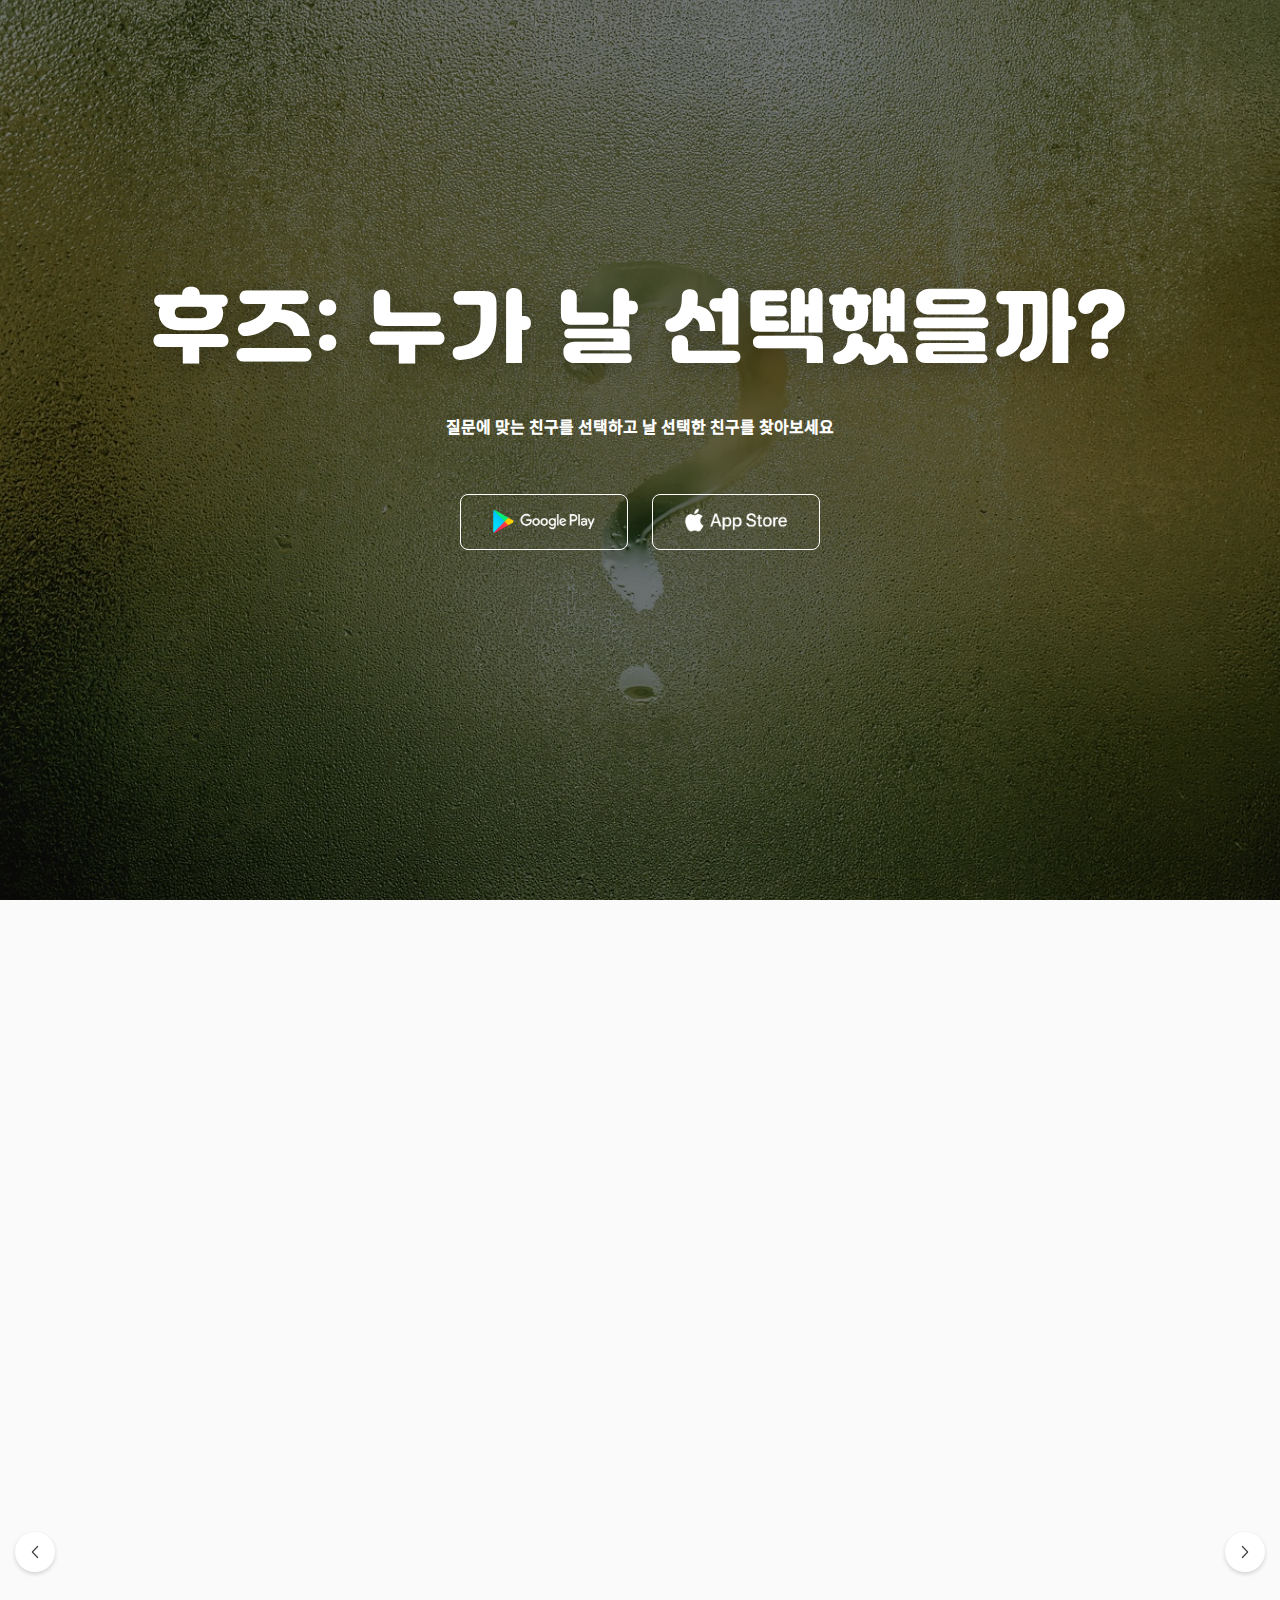
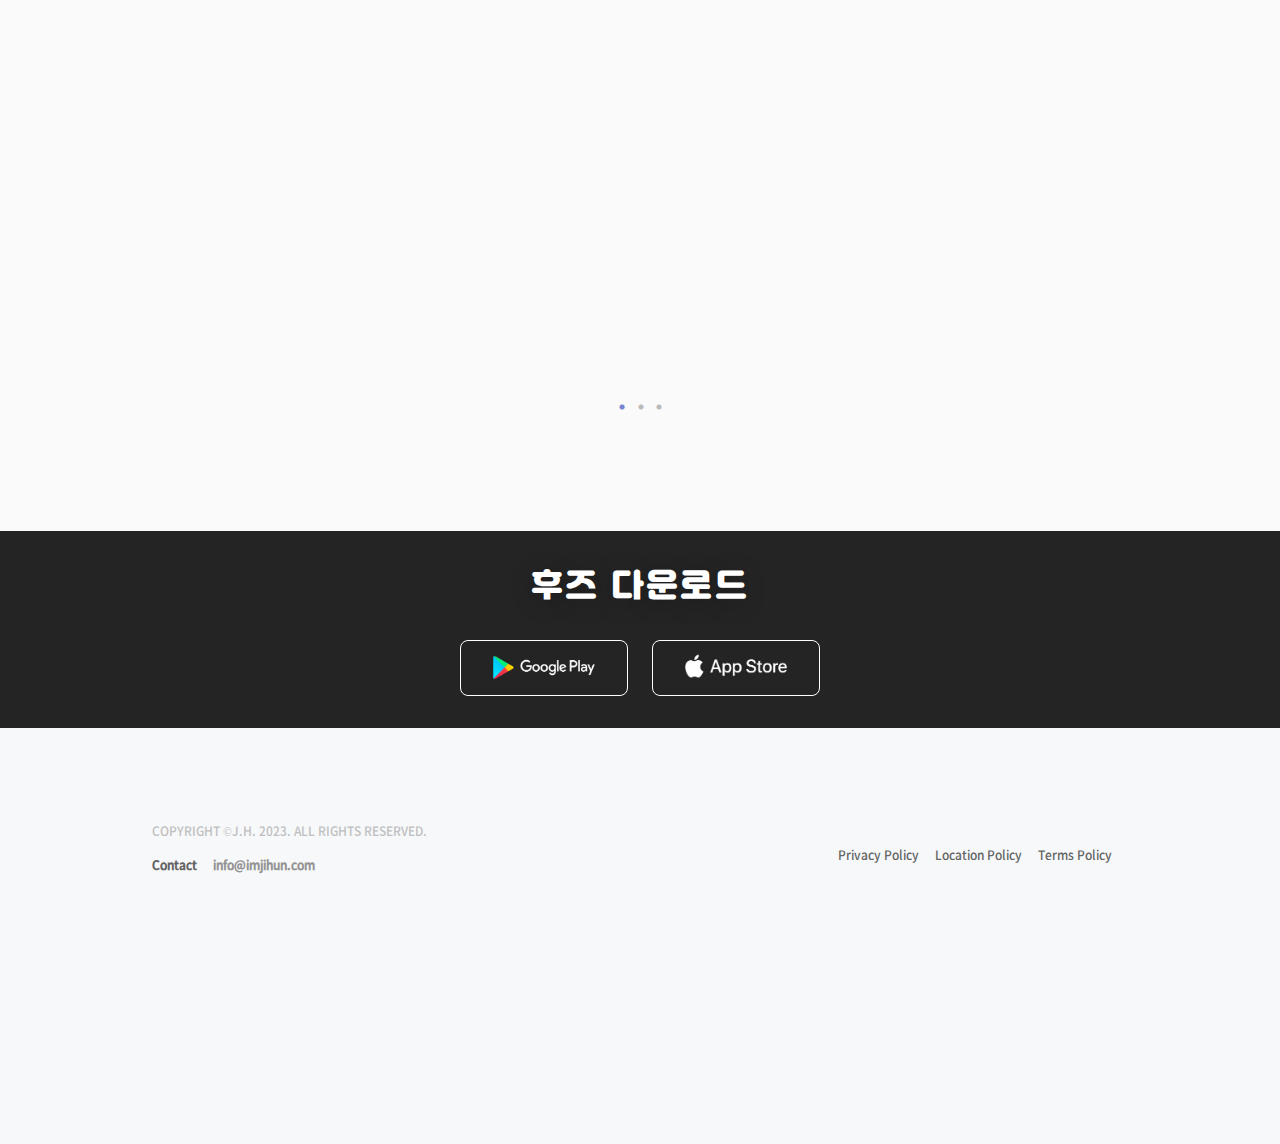
==== index.html @ 3ed39c40 "Feat: 위치정보 이용약관, 서비스 이용약관 추가" ====
<!DOCTYPE html><html lang="ko"><head><meta charSet="utf-8"/><meta name="viewport" content="width=device-width"/><title>후즈: 누가 날 선택했을까?</title><meta name="description" content="질문에 맞는 친구를 선택하고 날 선택한 친구를 찾아보세요"/><meta property="og:title" content="후즈: 누가 날 선택했을까?"/><meta name="twitter:title" content="후즈: 누가 날 선택했을까?"/><meta property="og:url" content="https://whoz.imjihun.com"/><meta name="twitter:domain" content="https://whoz.imjihun.com"/><meta property="og:description" content="질문에 맞는 친구를 선택하고 날 선택한 친구를 찾아보세요"/><meta property="og:site_name" content="후즈: 누가 날 선택했을까?"/><meta property="og:image" content="https://whoz.imjihun.com/images/app_icon.png"/><meta name="twitter:card" content="summary"/><meta name="twitter:description" content="질문에 맞는 친구를 선택하고 날 선택한 친구를 찾아보세요"/><meta name="twitter:image" content="https://whoz.imjihun.com/images/app_icon.png"/><meta name="next-head-count" content="14"/><script src="https://developers.kakao.com/sdk/js/kakao.js"></script><meta charSet="utf-8"/><meta http-equiv="content-language" content="ko"/><meta http-equiv="X-UA-Compatible" content="IE=Edge"/><meta name="viewport" content="initial-scale=1.0,user-scalable=no,maximum-scale=1,minimum-scale=1,width=device-width"/><meta name="author" content="후즈: 누가 날 선택했을까?"/><meta name="keywords" content="photo,camera,time,diet,calendar,health,timestamp,exercise,reading,study,habit,moment,routine"/><link rel="canonical" href="https://whoz.imjihun.com"/><meta name="robots" content="index,follow"/><meta property="og:type" content="website"/><link rel="apple-touch-icon" sizes="57x57" href="/favicons/apple-icon-57x57.png"/><link rel="apple-touch-icon" sizes="60x60" href="/favicons/apple-icon-60x60.png"/><link rel="apple-touch-icon" sizes="72x72" href="/favicons/apple-icon-72x72.png"/><link rel="apple-touch-icon" sizes="76x76" href="/favicons/apple-icon-76x76.png"/><link rel="apple-touch-icon" sizes="114x114" href="/favicons/apple-icon-114x114.png"/><link rel="apple-touch-icon" sizes="120x120" href="/favicons/apple-icon-120x120.png"/><link rel="apple-touch-icon" sizes="144x144" href="/favicons/apple-icon-144x144.png"/><link rel="apple-touch-icon" sizes="152x152" href="/favicons/apple-icon-152x152.png"/><link rel="apple-touch-icon" sizes="180x180" href="/favicons/apple-icon-180x180.png"/><link rel="icon" type="image/png" sizes="192x192" href="/favicons/android-icon-192x192.png"/><link rel="icon" type="image/png" sizes="32x32" href="/favicons/favicon-32x32.png"/><link rel="icon" type="image/png" sizes="96x96" href="/favicons/favicon-96x96.png"/><link rel="icon" type="image/png" sizes="16x16" href="/favicons/favicon-16x16.png"/><link rel="manifest" href="/favicons/manifest.json"/><meta name="msapplication-TileColor" content="#ffffff"/><meta name="msapplication-TileImage" content="/favicons/ms-icon-144x144.png"/><meta name="theme-color" content="#ffffff"/><link rel="preload" href="/fonts/JalnanOTF/JalnanOTF.otf" as="font" crossorigin=""/><link rel="preload" href="/fonts/YangjinTTF/YANGJIN.ttf" as="font" crossorigin="" type="font/ttf"/><link rel="preload" href="/fonts/AppleSDGothicNeoTTF/AppleSDGothicNeoB.ttf" as="font" crossorigin="" type="font/ttf"/><link rel="preload" href="/fonts/AppleSDGothicNeoTTF/AppleSDGothicNeoM.ttf" as="font" crossorigin="" type="font/ttf"/><link rel="preload" href="/fonts/BMDOHYEON/BMDOHYEON.otf" as="font" crossorigin="" type="font/otf"/><script type="text/javascript">
              function share(_url,_title) {
                var url = encodeURI(encodeURIComponent(_url));
                var title = encodeURI(_title);
                var shareURL = "https://share.naver.com/web/shareView.nhn?url=" + url + "&title=" + title;

                window.open( shareURL, 'share', 'width=500, height=500' );
              }
              </script><link rel="preload" href="/_next/static/css/cbc7b43e449d6638.css" as="style"/><link rel="stylesheet" href="/_next/static/css/cbc7b43e449d6638.css" data-n-g=""/><noscript data-n-css=""></noscript><script defer="" nomodule="" src="/_next/static/chunks/polyfills-c67a75d1b6f99dc8.js"></script><script src="/_next/static/chunks/webpack-14e5e84c501b6a73.js" defer=""></script><script src="/_next/static/chunks/framework-554a93b8bbd38947.js" defer=""></script><script src="/_next/static/chunks/main-c38553bc520b8b4c.js" defer=""></script><script src="/_next/static/chunks/pages/_app-f85a72d732aaecc2.js" defer=""></script><script src="/_next/static/chunks/75fc9c18-e61c2e0d9c9a0957.js" defer=""></script><script src="/_next/static/chunks/247-2eedcd8b5e4a6072.js" defer=""></script><script src="/_next/static/chunks/419-8410a402178f8cc6.js" defer=""></script><script src="/_next/static/chunks/665-02b15dc3638cb32a.js" defer=""></script><script src="/_next/static/chunks/pages/index-dc99f09aff935a0c.js" defer=""></script><script src="/_next/static/qobz0692M49YrULmF2RuR/_buildManifest.js" defer=""></script><script src="/_next/static/qobz0692M49YrULmF2RuR/_ssgManifest.js" defer=""></script><style data-styled="auykI bQJyhS esYOjq fGohPw ikliXg hOwSAH eQWcUu hdkiPr jnSokK fLVWwS bNCCPn bnYuZu fcmgpu cYANQp iHEfae egLuJP bOUBet jJmzEo eDnSnc loeRmw hBaPMt dfwmsN ffccbz hBEXjr duxFoB kjfUYL goJOqQ eyXXOG dbPOcA iUGnts hxrvqY gldACB fbKQlG Ivmda eWqLfj ISdse bBdgUZ iYhhcL" data-styled-version="4.4.1">
/* sc-component-id: sc-global-1839479796 */
@font-face{font-family:Raleway-Black;src:url('/fonts/Raleway/Raleway-Black.ttf') format('truetype');font-display:swap;} @font-face{font-family:Raleway-Bold;font-weight:200;src:url('/fonts/Raleway/Raleway-Bold.ttf') format('truetype');font-display:swap;} @font-face{font-family:Raleway-ExtraBold;src:url('/fonts/Raleway/Raleway-ExtraBold.ttf') format('truetype');font-display:swap;} @font-face{font-family:Raleway-ExtraLight;src:url('/fonts/Raleway/Raleway-ExtraLight.ttf') format('truetype');font-display:swap;} @font-face{font-family:Raleway-Light;src:url('/fonts/Raleway/Raleway-Light.ttf') format('truetype');font-display:swap;} @font-face{font-family:Raleway-Medium;src:url('/fonts/Raleway/Raleway-Medium.ttf') format('truetype');font-display:swap;} @font-face{font-family:Raleway-Regular;src:url('/fonts/Raleway/Raleway-Regular.ttf') format('truetype');font-display:swap;} @font-face{font-family:Raleway-SemiBold;src:url('/fonts/Raleway/Raleway-SemiBold.ttf') format('truetype');font-display:swap;} @font-face{font-family:Raleway-Thin;src:url('/fonts/Raleway/Raleway-Thin.ttf') format('truetype');font-display:swap;} @font-face{font-family:BMHANNA11yrsoldOTF;src:url('/fonts/BMHANNA11yrsoldOTF/BMHANNA_11yrs_otf.otf')format('opentype');font-display:swap;} @font-face{font-family:NotoSansCJKkr-Black;src:url('/fonts/NotoSansCJKkr/NotoSansCJKkr-Black.otf') format('opentype');font-display:swap;} @font-face{font-family:NotoSansCJKkr-Bold;src:url('/fonts/NotoSansCJKkr/NotoSansCJKkr-Bold.otf') format('opentype');font-display:swap;} @font-face{font-family:NotoSansCJKkr-DemiLight;src:url('/fonts/NotoSansCJKkr/NotoSansCJKkr-DemiLight.otf') font-display:swap;format('opentype');} @font-face{font-family:NotoSansCJKkr-Light;src:url('/fonts/NotoSansCJKkr/NotoSansCJKkr-Light.otf') format('opentype');font-display:swap;} @font-face{font-family:NotoSansCJKkr-Medium;src:url('/fonts/NotoSansCJKkr/NotoSansCJKkr-Medium.otf') format('opentype');font-display:swap;} @font-face{font-family:NotoSansCJKkr-Regular;src:url('/fonts/NotoSansCJKkr/NotoSansCJKkr-Regular.otf') format('opentype');font-display:swap;} @font-face{font-family:NotoSansCJKkr-Thin;src:url('/fonts/NotoSansCJKkr/NotoSansCJKkr-Thin.otf') format('opentype');font-display:swap;} @font-face{font-family:NotoSansMonoCJKkr-Bold;src:url('/fonts/NotoSansCJKkr/NotoSansMonoCJKkr-Bold.otf') format('opentype');font-display:swap;} @font-face{font-family:NotoSansMonoCJKkr-Regular;src:url('/fonts/NotoSansCJKkr/NotoSansMonoCJKkr-Regular.otf') format('opentype');font-display:swap;} @font-face{font-family:JalnanOTF;src:url('/fonts/JalnanOTF/JalnanOTF.otf') format('opentype');font-display:swap;} @font-face{font-family:YANGJIN;src:url('/fonts/YangjinTTF/YANGJIN.ttf') format('truetype');font-display:swap;} @font-face{font-family:AppleSDGothicNeo;font-weight:bold;src:url('/fonts/AppleSDGothicNeoTTF/AppleSDGothicNeoB.ttf') format('truetype');font-display:swap;} @font-face{font-family:AppleSDGothicNeo;font-weight:500;src:url('/fonts/AppleSDGothicNeoTTF/AppleSDGothicNeoM.ttf') format('truetype');font-display:swap;} @font-face{font-family:BMDOHYEON;src:url('/fonts/BMDOHYEON/BMDOHYEON.otf') format('opentype');font-display:swap;} body{margin:0;}
/* sc-component-id: Logo__LogoImage-sc-10mprqr-0 */
.fGohPw{width:36px;height:36px;display:block;margin:auto;}
/* sc-component-id: Logo__LogoName-sc-10mprqr-1 */
.ikliXg{display:-webkit-box;display:-webkit-flex;display:-ms-flexbox;display:flex;-webkit-align-items:center;-webkit-box-align:center;-ms-flex-align:center;align-items:center;-webkit-box-pack:center;-webkit-justify-content:center;-ms-flex-pack:center;justify-content:center;}
/* sc-component-id: Logo__LogoTitle-sc-10mprqr-2 */
.hOwSAH{font-family:Raleway-ExtraBold;font-size:22px;margin-left:10px;}
/* sc-component-id: Logo__LogoSubTitle-sc-10mprqr-3 */
.eQWcUu{font-size:15px;margin-left:10px;color:#717274;}
/* sc-component-id: Logo__HeaderLogo-sc-10mprqr-5 */
.esYOjq{display:-webkit-box;display:-webkit-flex;display:-ms-flexbox;display:flex;-webkit-box-pack:start;-webkit-justify-content:flex-start;-ms-flex-pack:start;justify-content:flex-start;color:#242424;cursor:pointer;}
/* sc-component-id: Header__HeaderContainer-sc-1qurmiv-0 */
.auykI{display:-webkit-box;display:-webkit-flex;display:-ms-flexbox;display:flex;position:fixed;top:0;z-index:9999;background:white;width:100%;font-family:NotoSansCJKkr-Bold;-webkit-align-items:center;-webkit-box-align:center;-ms-flex-align:center;align-items:center;-webkit-box-pack:center;-webkit-justify-content:center;-ms-flex-pack:center;justify-content:center;height:64px;box-shadow:rgba(0,0,0,0.043) 0px 3px 8px 0px;} @media only screen and (min-width:481px) and (max-width:960px){.auykI{height:64px;}} @media only screen and (min-width:961px){.auykI{height:64px;}}
/* sc-component-id: Header__View-sc-1qurmiv-1 */
.bQJyhS{display:-webkit-box;display:-webkit-flex;display:-ms-flexbox;display:flex;max-width:1024px;box-sizing:border-box;padding:0 24px;height:100%;width:100%;-webkit-align-items:center;-webkit-box-align:center;-ms-flex-align:center;align-items:center;-webkit-box-pack:justify;-webkit-justify-content:space-between;-ms-flex-pack:justify;justify-content:space-between;}
/* sc-component-id: Flex-sc-1kaguww-0 */
.Ivmda{display:-webkit-box;display:-webkit-flex;display:-ms-flexbox;display:flex;-webkit-flex-direction:row;-ms-flex-direction:row;flex-direction:row;}
/* sc-component-id: Footer__FooterArea-sc-u68pnv-0 */
.dbPOcA{background-color:#f7f8fa;width:100%;display:-webkit-box;display:-webkit-flex;display:-ms-flexbox;display:flex;-webkit-box-pack:center;-webkit-justify-content:center;-ms-flex-pack:center;justify-content:center;font-family:NotoSansCJKkr-Medium;}
/* sc-component-id: Footer__Container-sc-u68pnv-1 */
.iUGnts{max-width:1024px;width:100%;padding:24px;box-sizing:border-box;height:auto;display:-webkit-box;display:-webkit-flex;display:-ms-flexbox;display:flex;-webkit-flex-direction:column;-ms-flex-direction:column;flex-direction:column;font-size:12px;color:#646464;padding-bottom:240px;} @media only screen and (max-width:961px){.iUGnts{height:auto;}}
/* sc-component-id: Footer__View-sc-u68pnv-2 */
@media only screen and (min-width:961px){.hxrvqY{-webkit-flex:1;-ms-flex:1;flex:1;display:-webkit-box;display:-webkit-flex;display:-ms-flexbox;display:flex;}}
/* sc-component-id: Footer__EtcBox-sc-u68pnv-3 */
.bBdgUZ{-webkit-flex:1;-ms-flex:1;flex:1;display:-webkit-box;display:-webkit-flex;display:-ms-flexbox;display:flex;-webkit-flex-direction:column;-ms-flex-direction:column;flex-direction:column;-webkit-align-items:flex-end;-webkit-box-align:flex-end;-ms-flex-align:flex-end;align-items:flex-end;-webkit-box-pack:end;-webkit-justify-content:flex-end;-ms-flex-pack:end;justify-content:flex-end;} @media only screen and (max-width:961px){.bBdgUZ{-webkit-align-items:flex-start;-webkit-box-align:flex-start;-ms-flex-align:flex-start;align-items:flex-start;-webkit-box-pack:start;-webkit-justify-content:flex-start;-ms-flex-pack:start;justify-content:flex-start;}} @media only screen and (max-width:480px){.bBdgUZ{margin-top:50px;}}
/* sc-component-id: Footer__PolicyGroup-sc-u68pnv-4 */
.iYhhcL{display:-webkit-box;display:-webkit-flex;display:-ms-flexbox;display:flex;-webkit-box-pack:end;-webkit-justify-content:flex-end;-ms-flex-pack:end;justify-content:flex-end;} .iYhhcL a{color:#646464;font-size:12px;} @media only screen and (max-width:961px){.iYhhcL{margin-top:20px;}}
/* sc-component-id: Footer__Copyright-sc-u68pnv-5 */
.fbKQlG{color:#bfbfbf;font-size:12px;margin-top:10px;} @media only screen and (min-width:961px){.fbKQlG{white-space:nowrap;}}
/* sc-component-id: Footer__InfoColumnText-sc-u68pnv-6 */
.eWqLfj{font-family:NotoSansCJKkr-Medium;font-size:12px;color:#646464;margin:0;margin-right:16px;padding:0;}
/* sc-component-id: Footer__InfoValueText-sc-u68pnv-7 */
.ISdse{font-family:NotoSansCJKkr-Medium;font-size:12px;color:#949494;margin:0;padding:0;}
/* sc-component-id: Footer__InfoBox-sc-u68pnv-8 */
.gldACB{margin-top:60px;display:-webkit-box;display:-webkit-flex;display:-ms-flexbox;display:flex;height:52px;-webkit-flex-direction:column;-ms-flex-direction:column;flex-direction:column;} @media only screen and (max-width:961px){.gldACB{margin-top:30px;height:154px;-webkit-flex-direction:column;-ms-flex-direction:column;flex-direction:column;}}
/* sc-component-id: StoreBtn__Container-sc-8w7tmu-0 */
.cYANQp{cursor:pointer;display:-webkit-box;display:-webkit-flex;display:-ms-flexbox;display:flex;-webkit-box-pack:center;-webkit-justify-content:center;-ms-flex-pack:center;justify-content:center;-webkit-align-items:center;-webkit-box-align:center;-ms-flex-align:center;align-items:center;width:168px;height:56px;box-sizing:border-box;border-radius:8px;border:solid 1px #ffffff;} @media only screen and (min-width:481px) and (max-width:960px){.cYANQp{width:168px;height:56px;}} @media only screen and (min-width:961px){.cYANQp{width:168px;height:56px;}} @media only screen and (min-width:1801px){.cYANQp{width:168px;height:56px;}}
/* sc-component-id: StoreBtn__ALink-sc-8w7tmu-1 */
.iHEfae{width:136px;height:41px;}
/* sc-component-id: StoreBtn__AppLinkImage-sc-8w7tmu-2 */
.egLuJP{width:136px;height:41px;}
/* sc-component-id: Typography__H1-sc-1bqjiqq-0 */
.eDnSnc{width:100%;text-align:center;word-break:keep-all;line-height:1.47;-webkit-letter-spacing:normal;-moz-letter-spacing:normal;-ms-letter-spacing:normal;letter-spacing:normal;margin:0;padding:0;font-family:NotoSansCJKkr-Bold;color:#242424;font-size:40px;} @media only screen and (max-width:480px){.eDnSnc{font-size:32px;}}
/* sc-component-id: Typography__H4-sc-1bqjiqq-3 */
.bnYuZu{text-align:center;margin:0;padding:0;font-family:NotoSansCJKkr-Medium;color:#ffffff;font-size:16px;} @media only screen and (max-width:480px){.bnYuZu{font-size:14px;}} @media only screen and (max-width:380px){.bnYuZu{font-size:14px;white-space:nowrap;}}
/* sc-component-id: MainLandingSection__Section-sc-1jzvwk2-0 */
.hdkiPr{display:-webkit-box;display:-webkit-flex;display:-ms-flexbox;display:flex;-webkit-flex-direction:column;-ms-flex-direction:column;flex-direction:column;-webkit-align-items:center;-webkit-box-align:center;-ms-flex-align:center;align-items:center;-webkit-box-pack:center;-webkit-justify-content:center;-ms-flex-pack:center;justify-content:center;width:100%;height:100vh;}
/* sc-component-id: MainLandingSection__SectionImg-sc-1jzvwk2-1 */
.jnSokK{display:-webkit-box;display:-webkit-flex;display:-ms-flexbox;display:flex;-webkit-flex-direction:column;-ms-flex-direction:column;flex-direction:column;-webkit-align-items:center;-webkit-box-align:center;-ms-flex-align:center;align-items:center;-webkit-box-pack:center;-webkit-justify-content:center;-ms-flex-pack:center;justify-content:center;width:100%;height:100%;background-color:#4a61c2;background-image:url(/images/main_landing.jpeg);background-size:cover;background-attachment:fixed;}
/* sc-component-id: MainLandingSection__SectionContainer-sc-1jzvwk2-2 */
.fLVWwS{position:absolute;display:-webkit-box;display:-webkit-flex;display:-ms-flexbox;display:flex;-webkit-flex-direction:column;-ms-flex-direction:column;flex-direction:column;-webkit-align-items:center;-webkit-box-align:center;-ms-flex-align:center;align-items:center;-webkit-box-pack:center;-webkit-justify-content:center;-ms-flex-pack:center;justify-content:center;width:100%;height:100vh;background:#00000077;}
/* sc-component-id: MainLandingSection__TitleText-sc-1jzvwk2-3 */
.bNCCPn{font-family:JalnanOTF;text-shadow:0 4px 24px rgba(0,0,0,0.24);font-size:80px;font-weight:normal;font-stretch:normal;font-style:normal;line-height:1.4;-webkit-letter-spacing:2.56px;-moz-letter-spacing:2.56px;-ms-letter-spacing:2.56px;letter-spacing:2.56px;text-align:center;color:#ffffff;} @media only screen and (max-width:480px){.bNCCPn{text-shadow:0 4px 24px rgba(0,0,0,0.24);font-size:40px;font-weight:normal;font-stretch:normal;font-style:normal;line-height:1.4;-webkit-letter-spacing:1.28px;-moz-letter-spacing:1.28px;-ms-letter-spacing:1.28px;letter-spacing:1.28px;text-align:center;color:#ffffff;}}
/* sc-component-id: MainLandingSection__StoreBox-sc-1jzvwk2-4 */
.fcmgpu{display:-webkit-box;display:-webkit-flex;display:-ms-flexbox;display:flex;-webkit-flex-direction:row;-ms-flex-direction:row;flex-direction:row;margin-top:56px;margin-bottom:80px;-webkit-flex-direction:row;-ms-flex-direction:row;flex-direction:row;} .fcmgpu div + div{margin-left:24px;} @media only screen and (max-width:480px){.fcmgpu{-webkit-flex-direction:column;-ms-flex-direction:column;flex-direction:column;margin-top:32px;margin-bottom:40px;}.fcmgpu div + div{margin-left:0;margin-top:16px;}}
/* sc-component-id: AppScreenshotSection2__Section-sc-rghquf-2 */
.bOUBet{display:-webkit-box;display:-webkit-flex;display:-ms-flexbox;display:flex;-webkit-flex-direction:column;-ms-flex-direction:column;flex-direction:column;width:100%;background-color:#fafafa;padding:120px 0px 145px 0px;box-sizing:border-box;}
/* sc-component-id: AppScreenshotSection2__HeaderBox-sc-rghquf-3 */
.jJmzEo{display:-webkit-box;display:-webkit-flex;display:-ms-flexbox;display:flex;-webkit-box-pack:center;-webkit-justify-content:center;-ms-flex-pack:center;justify-content:center;} @media only screen and (max-width:480px){.jJmzEo{-webkit-flex-direction:column;-ms-flex-direction:column;flex-direction:column;-webkit-align-items:center;-webkit-box-align:center;-ms-flex-align:center;align-items:center;}}
/* sc-component-id: AppScreenshotSection2__Content-sc-rghquf-4 */
.hBaPMt{width:90%;min-width:1200px;height:100%;-webkit-align-self:center;-ms-flex-item-align:center;align-self:center;} @media only screen and (max-width:480px){.hBaPMt{width:100%;min-width:0px;}}
/* sc-component-id: AppScreenshotSection2__ContentBox-sc-rghquf-5 */
.dfwmsN{display:-webkit-box;display:-webkit-flex;display:-ms-flexbox;display:flex;-webkit-flex-direction:row;-ms-flex-direction:row;flex-direction:row;width:100%;height:100%;-webkit-box-pack:center;-webkit-justify-content:center;-ms-flex-pack:center;justify-content:center;margin-top:81px;} @media only screen and (max-width:480px){.dfwmsN{margin-top:0px;-webkit-flex-direction:column;-ms-flex-direction:column;flex-direction:column;}}
/* sc-component-id: AppScreenshotSection2__MockUpBoxContainer-sc-rghquf-6 */
.ffccbz{position:relative;display:-webkit-box;display:-webkit-flex;display:-ms-flexbox;display:flex;-webkit-flex-direction:column;-ms-flex-direction:column;flex-direction:column;-webkit-align-items:center;-webkit-box-align:center;-ms-flex-align:center;align-items:center;} @media only screen and (max-width:480px){.ffccbz{margin-top:84px;right:0;}}
/* sc-component-id: AppScreenshotSection2__MockupTitle-sc-rghquf-7 */
.hBEXjr{display:-webkit-box;display:-webkit-flex;display:-ms-flexbox;display:flex;-webkit-box-pack:center;-webkit-justify-content:center;-ms-flex-pack:center;justify-content:center;-webkit-align-items:center;-webkit-box-align:center;-ms-flex-align:center;align-items:center;box-sizing:border-box;width:280px;padding:16px;border-radius:28px;background-color:#f8f8ff;font-family:NotoSansCJKkr-Bold;font-size:22px;font-stretch:normal;font-style:normal;-webkit-letter-spacing:normal;-moz-letter-spacing:normal;-ms-letter-spacing:normal;letter-spacing:normal;text-align:center;color:#4a61c2;} @media only screen and (max-width:480px){.hBEXjr{margin-bottom:0;}}
/* sc-component-id: AppScreenshotSection2__MockupImgSection-sc-rghquf-8 */
.duxFoB{width:400px;height:600px;margin-top:28px;text-align:center;} .duxFoB > img{width:100%;height:100%;object-fit:contain;} @media only screen and (max-width:480px){.duxFoB{width:100%;height:100%;}.duxFoB > img{width:75%;height:75%;object-fit:contain;}}
/* sc-component-id: AppScreenshotSection2__Strong-sc-rghquf-9 */
.loeRmw{color:#4a61c2;}
/* sc-component-id: AppDownloadSection__Section-sc-15ds0bs-0 */
.kjfUYL{display:-webkit-box;display:-webkit-flex;display:-ms-flexbox;display:flex;-webkit-flex-direction:column;-ms-flex-direction:column;flex-direction:column;width:100%;height:auto;background:#242424;padding:32px 0px 0px 0px;-webkit-align-items:center;-webkit-box-align:center;-ms-flex-align:center;align-items:center;-webkit-box-pack:center;-webkit-justify-content:center;-ms-flex-pack:center;justify-content:center;}
/* sc-component-id: AppDownloadSection__SectionContainer-sc-15ds0bs-1 */
.eyXXOG{display:-webkit-box;display:-webkit-flex;display:-ms-flexbox;display:flex;width:auto;height:auto;padding:32px;-webkit-align-items:center;-webkit-box-align:center;-ms-flex-align:center;align-items:center;-webkit-box-pack:center;-webkit-justify-content:center;-ms-flex-pack:center;justify-content:center;-webkit-flex-direction:row;-ms-flex-direction:row;flex-direction:row;} .eyXXOG div + div{margin-left:24px;} @media only screen and (max-width:480px){.eyXXOG{-webkit-flex-direction:column;-ms-flex-direction:column;flex-direction:column;margin-top:32px;margin-bottom:40px;}.eyXXOG div + div{margin-left:0;margin-top:16px;}}
/* sc-component-id: AppDownloadSection__TitleText-sc-15ds0bs-2 */
.goJOqQ{font-family:JalnanOTF;text-shadow:0 4px 24px rgba(0,0,0,0.24);font-weight:normal;font-stretch:normal;font-style:normal;line-height:1.4;-webkit-letter-spacing:2.56px;-moz-letter-spacing:2.56px;-ms-letter-spacing:2.56px;letter-spacing:2.56px;text-align:center;color:#ffffff;} @media only screen and (max-width:480px){.goJOqQ{text-shadow:0 4px 24px rgba(0,0,0,0.24);font-weight:normal;font-stretch:normal;font-style:normal;line-height:1.4;-webkit-letter-spacing:1.28px;-moz-letter-spacing:1.28px;-ms-letter-spacing:1.28px;letter-spacing:1.28px;text-align:center;color:#ffffff;}}</style></head><body><div id="__next" data-reactroot=""><div><div style="opacity:0" class="Header__HeaderContainer-sc-1qurmiv-0 auykI"><div class="Header__View-sc-1qurmiv-1 bQJyhS"><a href="/"><div><div class="Logo__HeaderLogo-sc-10mprqr-5 esYOjq"><img src="/images/header_logo.png" alt="header-logo" class="Logo__LogoImage-sc-10mprqr-0 fGohPw"/><div class="Logo__LogoName-sc-10mprqr-1 ikliXg"><span class="Logo__LogoTitle-sc-10mprqr-2 hOwSAH">후즈: 누가 날 선택했을까?</span><span class="Logo__LogoSubTitle-sc-10mprqr-3 eQWcUu"></span></div></div></div></a></div></div><div class="MainLandingSection__Section-sc-1jzvwk2-0 hdkiPr"><div class="MainLandingSection__SectionImg-sc-1jzvwk2-1 jnSokK"></div><div class="MainLandingSection__SectionContainer-sc-1jzvwk2-2 fLVWwS"><h1 class="MainLandingSection__TitleText-sc-1jzvwk2-3 bNCCPn">후즈: 누가 날 선택했을까?</h1><h4 color="#ffffff" style="margin-top:24px" class="Typography__H4-sc-1bqjiqq-3 bnYuZu">질문에 맞는 친구를 선택하고 날 선택한 친구를 찾아보세요</h4><div type="row" class="Flex-sc-1kaguww-0 MainLandingSection__StoreBox-sc-1jzvwk2-4 fcmgpu"><div class="StoreBtn__Container-sc-8w7tmu-0 cYANQp"><a href="https://play.google.com/store/apps/details?id=com.jh.whoz" class="StoreBtn__ALink-sc-8w7tmu-1 iHEfae"><img src="/_next/static/images/googlestore_img-6a2d87225c1a5cae198fb0b5cfc51c6c.png" alt="app" class="StoreBtn__AppLinkImage-sc-8w7tmu-2 egLuJP"/></a></div><div class="StoreBtn__Container-sc-8w7tmu-0 cYANQp"><a href="https://apps.apple.com/app/id6451431773" class="StoreBtn__ALink-sc-8w7tmu-1 iHEfae"><img src="[data-uri]" alt="app" class="StoreBtn__AppLinkImage-sc-8w7tmu-2 egLuJP"/></a></div></div></div></div><div class="AppScreenshotSection2__Section-sc-rghquf-2 bOUBet"><div class="react-reveal"></div><div class="react-reveal"><div style="margin:16px 0 0 0;justify-content:center;align-items:center" class="AppScreenshotSection2__HeaderBox-sc-rghquf-3 jJmzEo"><h1 style="width:fit-content" class="Typography__H1-sc-1bqjiqq-0 eDnSnc">누가<br/>날<br/>선택했을까?<br/></h1><h1 style="width:fit-content;margin:12px" class="Typography__H1-sc-1bqjiqq-0 eDnSnc"><strong class="AppScreenshotSection2__Strong-sc-rghquf-9 loeRmw">후즈</strong></h1></div></div><div class="AppScreenshotSection2__Content-sc-rghquf-4 hBaPMt"><div class="AppScreenshotSection2__ContentBox-sc-rghquf-5 dfwmsN"><div class="AppScreenshotSection2__MockUpBoxContainer-sc-rghquf-6 ffccbz"><div class="react-reveal"><div class="AppScreenshotSection2__MockupTitle-sc-rghquf-7 hBEXjr">친구들을<br/>초대하세요<br/></div></div><div class="react-reveal"><div class="AppScreenshotSection2__MockupImgSection-sc-rghquf-8 duxFoB"><img src="/images/screenshot_ko_1.png" alt="record picture"/></div></div></div><div class="AppScreenshotSection2__MockUpBoxContainer-sc-rghquf-6 ffccbz"><div class="react-reveal"><div class="AppScreenshotSection2__MockupTitle-sc-rghquf-7 hBEXjr">질문의 답은<br/>누구?<br/></div></div><div class="react-reveal"><div class="AppScreenshotSection2__MockupImgSection-sc-rghquf-8 duxFoB"><img src="/images/screenshot_ko_2.png" alt="record picture"/></div></div></div><div class="AppScreenshotSection2__MockUpBoxContainer-sc-rghquf-6 ffccbz"><div class="react-reveal"><div class="AppScreenshotSection2__MockupTitle-sc-rghquf-7 hBEXjr">이 질문은<br/>누가 보냈을까?<br/></div></div><div class="react-reveal"><div class="AppScreenshotSection2__MockupImgSection-sc-rghquf-8 duxFoB"><img src="/images/screenshot_ko_3.png" alt="record picture"/></div></div></div><div class="AppScreenshotSection2__MockUpBoxContainer-sc-rghquf-6 ffccbz"><div class="react-reveal"><div class="AppScreenshotSection2__MockupTitle-sc-rghquf-7 hBEXjr">내가 받은 질문을<br/>공유하세요<br/></div></div><div class="react-reveal"><div class="AppScreenshotSection2__MockupImgSection-sc-rghquf-8 duxFoB"><img src="/images/screenshot_ko_4.png" alt="record picture"/></div></div></div><div class="AppScreenshotSection2__MockUpBoxContainer-sc-rghquf-6 ffccbz"><div class="react-reveal"><div class="AppScreenshotSection2__MockupTitle-sc-rghquf-7 hBEXjr">내가 보낸 질문에<br/>답장을 확인하세요<br/></div></div><div class="react-reveal"><div class="AppScreenshotSection2__MockupImgSection-sc-rghquf-8 duxFoB"><img src="/images/screenshot_ko_5.png" alt="record picture"/></div></div></div><div class="AppScreenshotSection2__MockUpBoxContainer-sc-rghquf-6 ffccbz"><div class="react-reveal"><div class="AppScreenshotSection2__MockupTitle-sc-rghquf-7 hBEXjr">주변의 후즈<br/></div></div><div class="react-reveal"><div class="AppScreenshotSection2__MockupImgSection-sc-rghquf-8 duxFoB"><img src="/images/screenshot_ko_6.png" alt="record picture"/></div></div></div><div class="AppScreenshotSection2__MockUpBoxContainer-sc-rghquf-6 ffccbz"><div class="react-reveal"><div class="AppScreenshotSection2__MockupTitle-sc-rghquf-7 hBEXjr">또 다른 친구들을<br/>초대하세요<br/></div></div><div class="react-reveal"><div class="AppScreenshotSection2__MockupImgSection-sc-rghquf-8 duxFoB"><img src="/images/screenshot_ko_7.png" alt="record picture"/></div></div></div><div class="AppScreenshotSection2__MockUpBoxContainer-sc-rghquf-6 ffccbz"><div class="react-reveal"><div class="AppScreenshotSection2__MockupTitle-sc-rghquf-7 hBEXjr">내가 받은 후즈<br/></div></div><div class="react-reveal"><div class="AppScreenshotSection2__MockupImgSection-sc-rghquf-8 duxFoB"><img src="/images/screenshot_ko_8.png" alt="record picture"/></div></div></div><div class="AppScreenshotSection2__MockUpBoxContainer-sc-rghquf-6 ffccbz"><div class="react-reveal"><div class="AppScreenshotSection2__MockupTitle-sc-rghquf-7 hBEXjr">친구가 받은 후즈<br/></div></div><div class="react-reveal"><div class="AppScreenshotSection2__MockupImgSection-sc-rghquf-8 duxFoB"><img src="/images/screenshot_ko_9.png" alt="record picture"/></div></div></div></div></div></div><div class="AppDownloadSection__Section-sc-15ds0bs-0 kjfUYL"><h1 class="AppDownloadSection__TitleText-sc-15ds0bs-2 goJOqQ">후즈<br/>다운로드<br/></h1><div class="AppDownloadSection__SectionContainer-sc-15ds0bs-1 eyXXOG"><div class="StoreBtn__Container-sc-8w7tmu-0 cYANQp"><a href="https://play.google.com/store/apps/details?id=com.jh.whoz" class="StoreBtn__ALink-sc-8w7tmu-1 iHEfae"><img src="/_next/static/images/googlestore_img-6a2d87225c1a5cae198fb0b5cfc51c6c.png" alt="app" class="StoreBtn__AppLinkImage-sc-8w7tmu-2 egLuJP"/></a></div><div class="StoreBtn__Container-sc-8w7tmu-0 cYANQp"><a href="https://apps.apple.com/app/id6451431773" class="StoreBtn__ALink-sc-8w7tmu-1 iHEfae"><img src="[data-uri]" alt="app" class="StoreBtn__AppLinkImage-sc-8w7tmu-2 egLuJP"/></a></div></div></div><div class="Footer__FooterArea-sc-u68pnv-0 dbPOcA"><div class="Footer__Container-sc-u68pnv-1 iUGnts"><div style="margin-bottom:40px" class="Footer__View-sc-u68pnv-2 hxrvqY"><div class="Footer__InfoBox-sc-u68pnv-8 gldACB"><div class="Footer__Copyright-sc-u68pnv-5 fbKQlG">COPYRIGHT ©J.H. 2023. ALL RIGHTS RESERVED.</div><div type="row" style="margin-top:16px" class="Flex-sc-1kaguww-0 Ivmda"><h5 class="Footer__InfoColumnText-sc-u68pnv-6 eWqLfj">Contact</h5><h5 class="Footer__InfoValueText-sc-u68pnv-7 ISdse">info@imjihun.com</h5></div></div><div class="Footer__EtcBox-sc-u68pnv-3 bBdgUZ"><div class="Footer__PolicyGroup-sc-u68pnv-4 iYhhcL"><a href="/policy/privacy" target="_blank" style="margin-right:16px">Privacy Policy</a><a href="/policy/location" target="_blank" style="margin-right:16px">Location Policy</a><a href="/policy/terms" target="_blank" style="margin-right:16px">Terms Policy</a></div></div></div></div></div></div></div><script id="__NEXT_DATA__" type="application/json">{"props":{"pageProps":{}},"page":"/","query":{},"buildId":"qobz0692M49YrULmF2RuR","nextExport":true,"autoExport":true,"isFallback":false}</script></body></html>
---- _next/static/css/cbc7b43e449d6638.css ----
@charset "UTF-8";.slick-slider{box-sizing:border-box;-webkit-user-select:none;-moz-user-select:none;-ms-user-select:none;user-select:none;-webkit-touch-callout:none;-khtml-user-select:none;touch-action:pan-y;-webkit-tap-highlight-color:transparent}.slick-list,.slick-slider{position:relative;display:block}.slick-list{overflow:hidden;margin:0;padding:0}.slick-list:focus{outline:none}.slick-list.dragging{cursor:pointer;cursor:hand}.slick-slider .slick-list,.slick-slider .slick-track{transform:translateZ(0)}.slick-track{position:relative;top:0;left:0;display:block;margin-left:auto;margin-right:auto}.slick-track:after,.slick-track:before{display:table;content:""}.slick-track:after{clear:both}.slick-loading .slick-track{visibility:hidden}.slick-slide{display:none;float:left;height:100%;min-height:1px}[dir=rtl] .slick-slide{float:right}.slick-slide img{display:block}.slick-slide.slick-loading img{display:none}.slick-slide.dragging img{pointer-events:none}.slick-initialized .slick-slide{display:block}.slick-loading .slick-slide{visibility:hidden}.slick-vertical .slick-slide{display:block;height:auto;border:1px solid transparent}.slick-arrow.slick-hidden{display:none}.slick-loading .slick-list{background:#fff url(/_next/static/media/ajax-loader.0b80f665.gif) 50% no-repeat}@font-face{font-family:slick;font-weight:400;font-style:normal;src:url(/_next/static/media/slick.25572f22.eot);src:url(/_next/static/media/slick.25572f22.eot?#iefix) format("embedded-opentype"),url(/_next/static/media/slick.653a4cbb.woff) format("woff"),url(/_next/static/media/slick.6aa1ee46.ttf) format("truetype"),url(/_next/static/media/slick.f895cfdf.svg#slick) format("svg")}.slick-next,.slick-prev{font-size:0;line-height:0;position:absolute;top:50%;display:block;width:20px;height:20px;padding:0;transform:translateY(-50%);cursor:pointer;border:none}.slick-next,.slick-next:focus,.slick-next:hover,.slick-prev,.slick-prev:focus,.slick-prev:hover{color:transparent;outline:none;background:transparent}.slick-next:focus:before,.slick-next:hover:before,.slick-prev:focus:before,.slick-prev:hover:before{opacity:1}.slick-next.slick-disabled:before,.slick-prev.slick-disabled:before{opacity:.25}.slick-next:before,.slick-prev:before{font-family:slick;font-size:20px;line-height:1;opacity:.75;color:#fff;-webkit-font-smoothing:antialiased;-moz-osx-font-smoothing:grayscale}.slick-prev{left:-25px}[dir=rtl] .slick-prev{right:-25px;left:auto}.slick-prev:before{content:"←"}[dir=rtl] .slick-prev:before{content:"→"}.slick-next{right:-25px}[dir=rtl] .slick-next{right:auto;left:-25px}.slick-next:before{content:"→"}[dir=rtl] .slick-next:before{content:"←"}.slick-dotted.slick-slider{margin-bottom:30px}.slick-dots{position:absolute;bottom:-25px;display:block;width:100%;padding:0;margin:0;list-style:none;text-align:center}.slick-dots li{position:relative;display:inline-block;margin:0 5px;padding:0}.slick-dots li,.slick-dots li button{width:20px;height:20px;cursor:pointer}.slick-dots li button{font-size:0;line-height:0;display:block;padding:5px;color:transparent;border:0;outline:none;background:transparent}.slick-dots li button:focus,.slick-dots li button:hover{outline:none}.slick-dots li button:focus:before,.slick-dots li button:hover:before{opacity:1}.slick-dots li button:before{font-family:slick;font-size:6px;line-height:20px;position:absolute;top:0;left:0;width:20px;height:20px;content:"•";text-align:center;opacity:.25;color:#000;-webkit-font-smoothing:antialiased;-moz-osx-font-smoothing:grayscale}.slick-dots li.slick-active button:before{opacity:.75;color:#000}#__next,body,html{font-size:12px;font-family:NotoSansCJKkr;color:#242424;background-color:#fff;margin:0;padding:0;word-break:keep-all;min-width:300px}ul{margin:0;list-style:none}.markdown ul{margin:revert;list-style:revert}h1,h2,h3,p{margin:0}.markdown h1,.markdown h2,.markdown h3,.markdown p{margin:revert}.markdown table,.markdown td,.markdown th{padding:6px 13px;border:1px solid #e9e9e7;border-collapse:collapse}.markdown th{background:#f7f6f3}a{color:#242424;text-decoration:none}form,input,textarea{box-sizing:border-box}a:focus,button,input:focus,textarea{outline:none!important}input,select,textarea{font-size:100%;-webkit-appearance:none}:-ms-input-placeholder{color:hsla(0,0%,58%,.6)}::-moz-placeholder{color:hsla(0,0%,58%,.6)}::placeholder{color:hsla(0,0%,58%,.6)}@media only screen and (min-width:481px) and (max-width:960px){#__next,body,html{font-size:13px}}@media only screen and (min-width:960px){#__next,body,html{font-size:16px}}@media only screen and (max-width:480px){body,html{overflow-x:hidden}body{position:relative}}.popular_list .slick-slide>div{margin:10px}.popular_list .slick-slide>div>div{display:flex!important;justify-content:center!important}.popular_list .slick-slide>div>div>a{margin-right:30px}.popular_list .slick-slide>div>div>a:nth-child(4n){margin-right:0!important}.popular_list .slick-prev{left:-45px}.popular_list .slick-next{right:-45px}.video_list .slick-prev{left:-70px}.video_list .slick-next{right:-70px}.landing_slider .slick-dots li{width:8px;height:8px;margin:0 5px}.landing_slider .slick-dots li.slick-active{width:10px;height:10px;margin:0 5px}.landing_slider .slick-dots li button:before{width:8px;height:8px}.landing_slider .slick-dots li.slick-active button:before{width:10px;height:10px;opacity:.75;color:#4a61c2}.react-player video{border-radius:16px}@media only screen and (max-width:480px){.react-player video{border-radius:0}}.hide_ch{display:none!important}
---- _next/static/css/cbc7b43e449d6638.css ----
@charset "UTF-8";.slick-slider{box-sizing:border-box;-webkit-user-select:none;-moz-user-select:none;-ms-user-select:none;user-select:none;-webkit-touch-callout:none;-khtml-user-select:none;touch-action:pan-y;-webkit-tap-highlight-color:transparent}.slick-list,.slick-slider{position:relative;display:block}.slick-list{overflow:hidden;margin:0;padding:0}.slick-list:focus{outline:none}.slick-list.dragging{cursor:pointer;cursor:hand}.slick-slider .slick-list,.slick-slider .slick-track{transform:translateZ(0)}.slick-track{position:relative;top:0;left:0;display:block;margin-left:auto;margin-right:auto}.slick-track:after,.slick-track:before{display:table;content:""}.slick-track:after{clear:both}.slick-loading .slick-track{visibility:hidden}.slick-slide{display:none;float:left;height:100%;min-height:1px}[dir=rtl] .slick-slide{float:right}.slick-slide img{display:block}.slick-slide.slick-loading img{display:none}.slick-slide.dragging img{pointer-events:none}.slick-initialized .slick-slide{display:block}.slick-loading .slick-slide{visibility:hidden}.slick-vertical .slick-slide{display:block;height:auto;border:1px solid transparent}.slick-arrow.slick-hidden{display:none}.slick-loading .slick-list{background:#fff url(/_next/static/media/ajax-loader.0b80f665.gif) 50% no-repeat}@font-face{font-family:slick;font-weight:400;font-style:normal;src:url(/_next/static/media/slick.25572f22.eot);src:url(/_next/static/media/slick.25572f22.eot?#iefix) format("embedded-opentype"),url(/_next/static/media/slick.653a4cbb.woff) format("woff"),url(/_next/static/media/slick.6aa1ee46.ttf) format("truetype"),url(/_next/static/media/slick.f895cfdf.svg#slick) format("svg")}.slick-next,.slick-prev{font-size:0;line-height:0;position:absolute;top:50%;display:block;width:20px;height:20px;padding:0;transform:translateY(-50%);cursor:pointer;border:none}.slick-next,.slick-next:focus,.slick-next:hover,.slick-prev,.slick-prev:focus,.slick-prev:hover{color:transparent;outline:none;background:transparent}.slick-next:focus:before,.slick-next:hover:before,.slick-prev:focus:before,.slick-prev:hover:before{opacity:1}.slick-next.slick-disabled:before,.slick-prev.slick-disabled:before{opacity:.25}.slick-next:before,.slick-prev:before{font-family:slick;font-size:20px;line-height:1;opacity:.75;color:#fff;-webkit-font-smoothing:antialiased;-moz-osx-font-smoothing:grayscale}.slick-prev{left:-25px}[dir=rtl] .slick-prev{right:-25px;left:auto}.slick-prev:before{content:"←"}[dir=rtl] .slick-prev:before{content:"→"}.slick-next{right:-25px}[dir=rtl] .slick-next{right:auto;left:-25px}.slick-next:before{content:"→"}[dir=rtl] .slick-next:before{content:"←"}.slick-dotted.slick-slider{margin-bottom:30px}.slick-dots{position:absolute;bottom:-25px;display:block;width:100%;padding:0;margin:0;list-style:none;text-align:center}.slick-dots li{position:relative;display:inline-block;margin:0 5px;padding:0}.slick-dots li,.slick-dots li button{width:20px;height:20px;cursor:pointer}.slick-dots li button{font-size:0;line-height:0;display:block;padding:5px;color:transparent;border:0;outline:none;background:transparent}.slick-dots li button:focus,.slick-dots li button:hover{outline:none}.slick-dots li button:focus:before,.slick-dots li button:hover:before{opacity:1}.slick-dots li button:before{font-family:slick;font-size:6px;line-height:20px;position:absolute;top:0;left:0;width:20px;height:20px;content:"•";text-align:center;opacity:.25;color:#000;-webkit-font-smoothing:antialiased;-moz-osx-font-smoothing:grayscale}.slick-dots li.slick-active button:before{opacity:.75;color:#000}#__next,body,html{font-size:12px;font-family:NotoSansCJKkr;color:#242424;background-color:#fff;margin:0;padding:0;word-break:keep-all;min-width:300px}ul{margin:0;list-style:none}.markdown ul{margin:revert;list-style:revert}h1,h2,h3,p{margin:0}.markdown h1,.markdown h2,.markdown h3,.markdown p{margin:revert}.markdown table,.markdown td,.markdown th{padding:6px 13px;border:1px solid #e9e9e7;border-collapse:collapse}.markdown th{background:#f7f6f3}a{color:#242424;text-decoration:none}form,input,textarea{box-sizing:border-box}a:focus,button,input:focus,textarea{outline:none!important}input,select,textarea{font-size:100%;-webkit-appearance:none}:-ms-input-placeholder{color:hsla(0,0%,58%,.6)}::-moz-placeholder{color:hsla(0,0%,58%,.6)}::placeholder{color:hsla(0,0%,58%,.6)}@media only screen and (min-width:481px) and (max-width:960px){#__next,body,html{font-size:13px}}@media only screen and (min-width:960px){#__next,body,html{font-size:16px}}@media only screen and (max-width:480px){body,html{overflow-x:hidden}body{position:relative}}.popular_list .slick-slide>div{margin:10px}.popular_list .slick-slide>div>div{display:flex!important;justify-content:center!important}.popular_list .slick-slide>div>div>a{margin-right:30px}.popular_list .slick-slide>div>div>a:nth-child(4n){margin-right:0!important}.popular_list .slick-prev{left:-45px}.popular_list .slick-next{right:-45px}.video_list .slick-prev{left:-70px}.video_list .slick-next{right:-70px}.landing_slider .slick-dots li{width:8px;height:8px;margin:0 5px}.landing_slider .slick-dots li.slick-active{width:10px;height:10px;margin:0 5px}.landing_slider .slick-dots li button:before{width:8px;height:8px}.landing_slider .slick-dots li.slick-active button:before{width:10px;height:10px;opacity:.75;color:#4a61c2}.react-player video{border-radius:16px}@media only screen and (max-width:480px){.react-player video{border-radius:0}}.hide_ch{display:none!important}
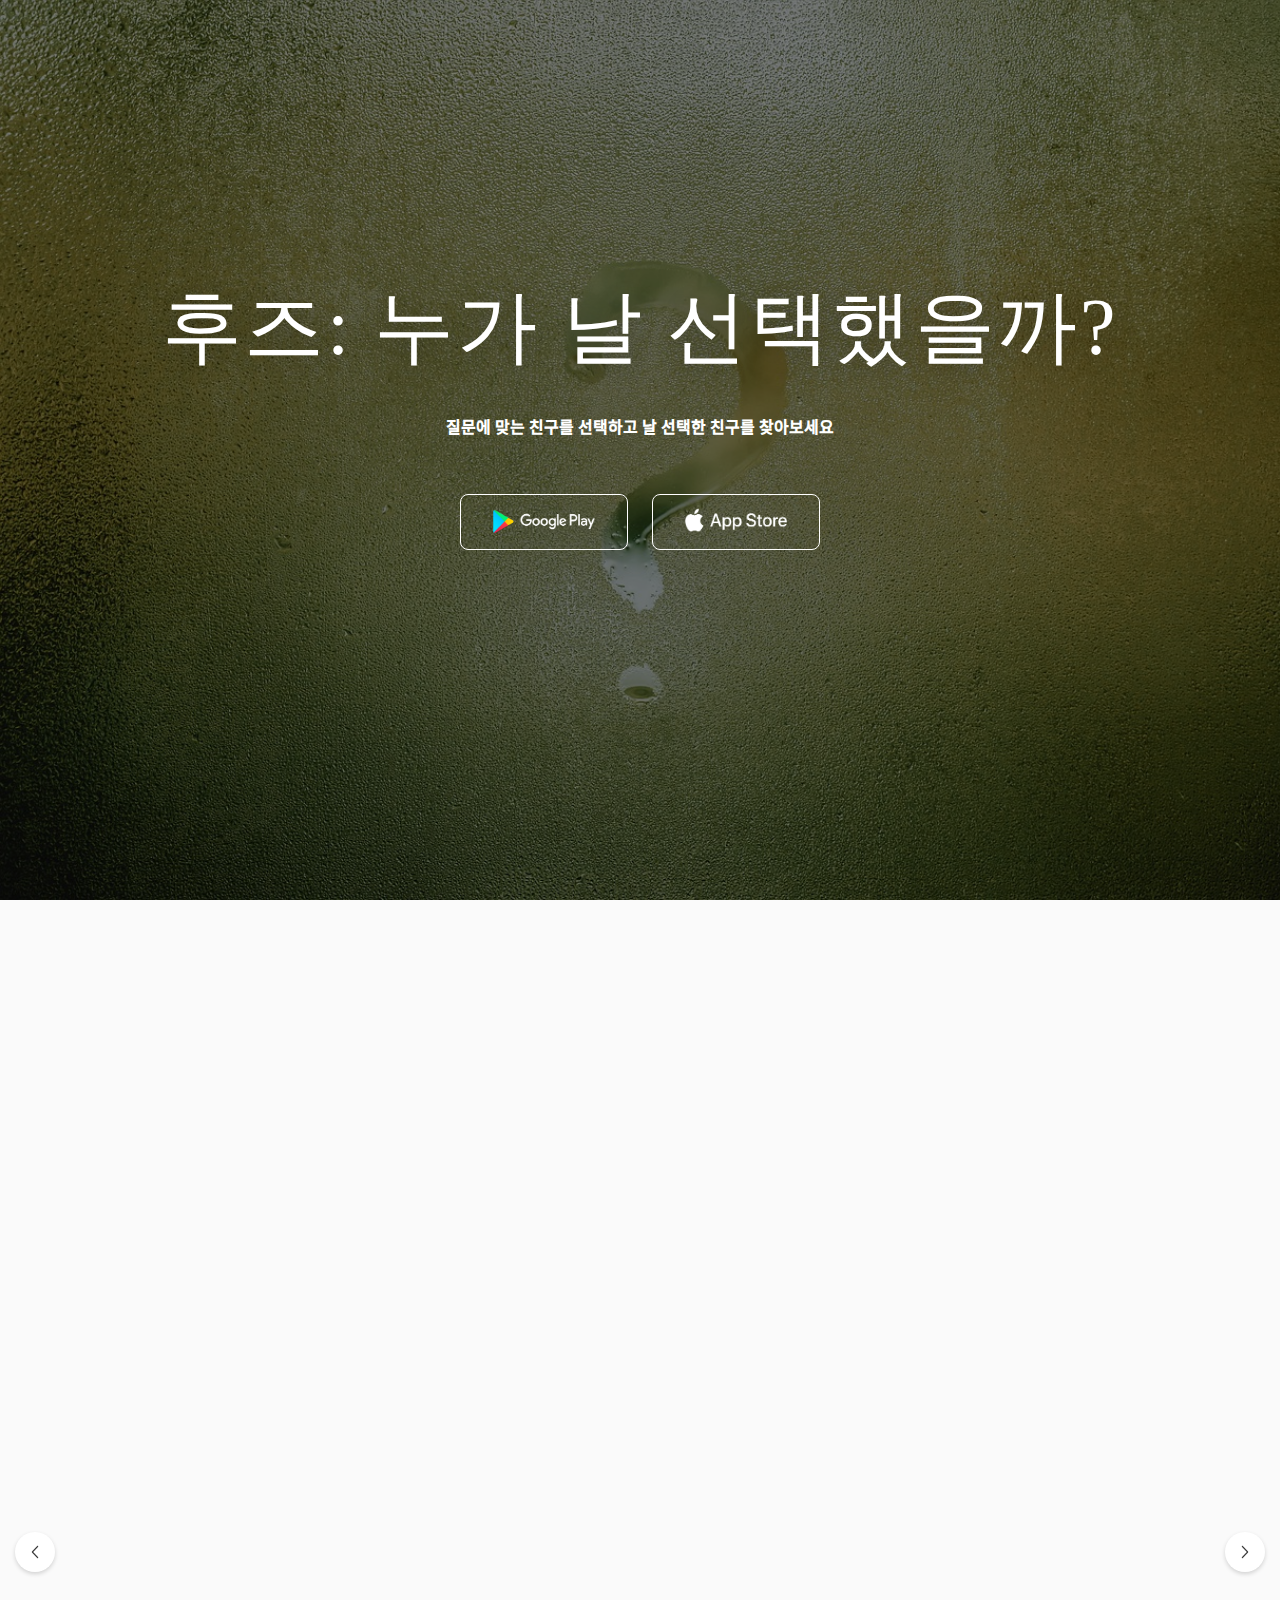
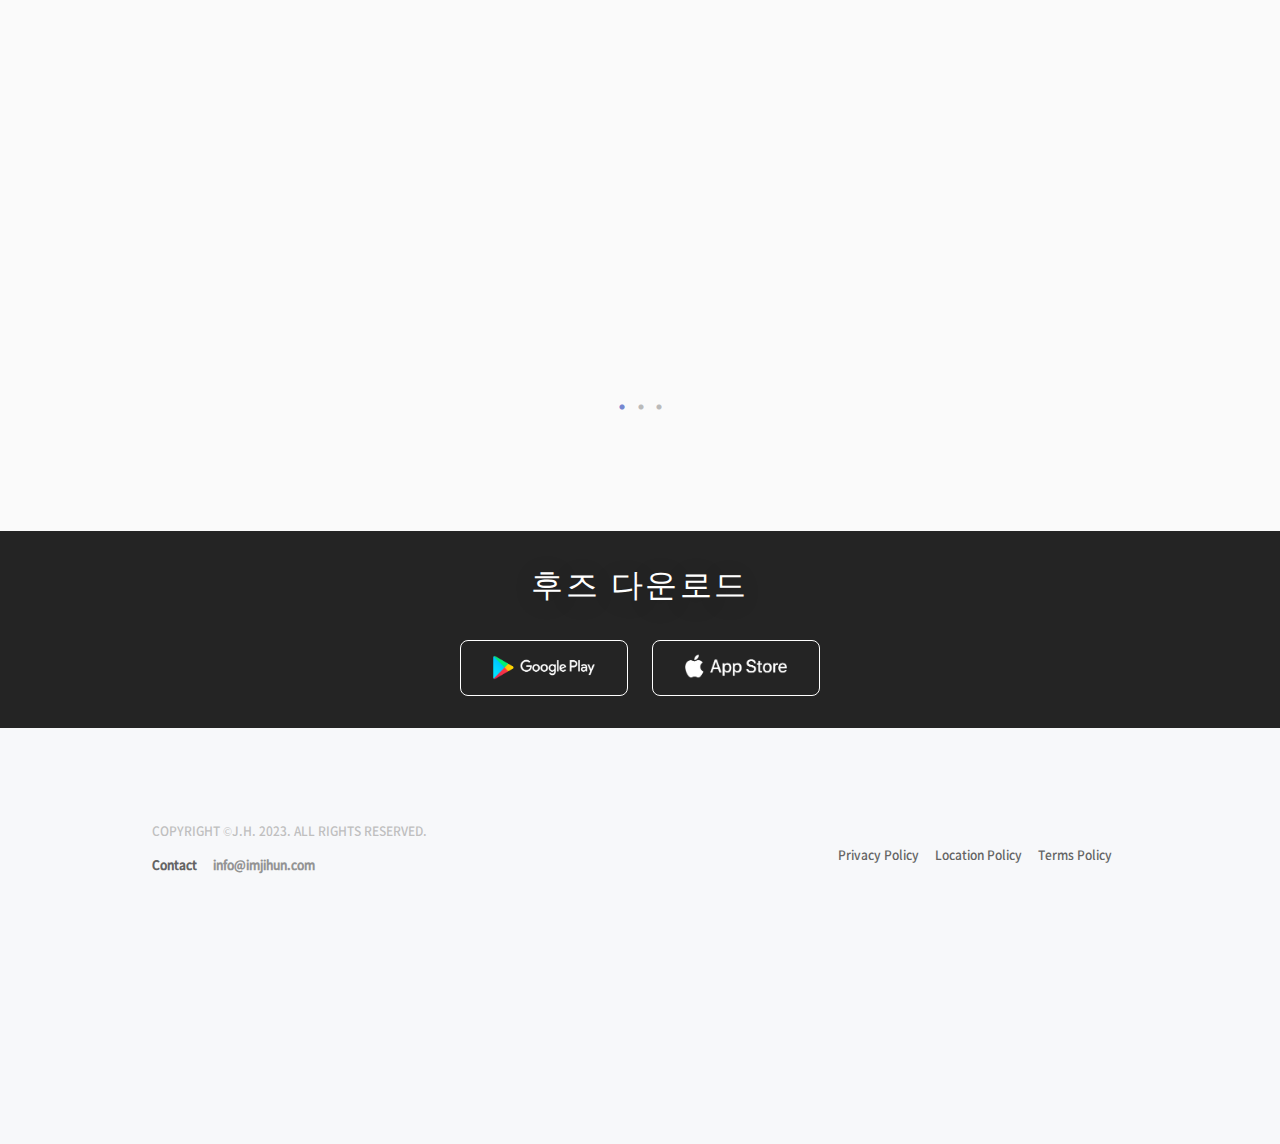
==== commit 7ee36ae8: "Feat: terms 추가" ====
--- a/index.html
+++ b/index.html
@@ -6,7 +6,7 @@
 
                 window.open( shareURL, 'share', 'width=500, height=500' );
               }
-              </script><link rel="preload" href="/_next/static/css/cbc7b43e449d6638.css" as="style"/><link rel="stylesheet" href="/_next/static/css/cbc7b43e449d6638.css" data-n-g=""/><noscript data-n-css=""></noscript><script defer="" nomodule="" src="/_next/static/chunks/polyfills-c67a75d1b6f99dc8.js"></script><script src="/_next/static/chunks/webpack-14e5e84c501b6a73.js" defer=""></script><script src="/_next/static/chunks/framework-554a93b8bbd38947.js" defer=""></script><script src="/_next/static/chunks/main-c38553bc520b8b4c.js" defer=""></script><script src="/_next/static/chunks/pages/_app-f85a72d732aaecc2.js" defer=""></script><script src="/_next/static/chunks/75fc9c18-e61c2e0d9c9a0957.js" defer=""></script><script src="/_next/static/chunks/247-2eedcd8b5e4a6072.js" defer=""></script><script src="/_next/static/chunks/419-8410a402178f8cc6.js" defer=""></script><script src="/_next/static/chunks/665-02b15dc3638cb32a.js" defer=""></script><script src="/_next/static/chunks/pages/index-dc99f09aff935a0c.js" defer=""></script><script src="/_next/static/qobz0692M49YrULmF2RuR/_buildManifest.js" defer=""></script><script src="/_next/static/qobz0692M49YrULmF2RuR/_ssgManifest.js" defer=""></script><style data-styled="auykI bQJyhS esYOjq fGohPw ikliXg hOwSAH eQWcUu hdkiPr jnSokK fLVWwS bNCCPn bnYuZu fcmgpu cYANQp iHEfae egLuJP bOUBet jJmzEo eDnSnc loeRmw hBaPMt dfwmsN ffccbz hBEXjr duxFoB kjfUYL goJOqQ eyXXOG dbPOcA iUGnts hxrvqY gldACB fbKQlG Ivmda eWqLfj ISdse bBdgUZ iYhhcL" data-styled-version="4.4.1">
+              </script><link rel="preload" href="/_next/static/css/cbc7b43e449d6638.css" as="style"/><link rel="stylesheet" href="/_next/static/css/cbc7b43e449d6638.css" data-n-g=""/><noscript data-n-css=""></noscript><script defer="" nomodule="" src="/_next/static/chunks/polyfills-c67a75d1b6f99dc8.js"></script><script src="/_next/static/chunks/webpack-e21b39e5b872e80b.js" defer=""></script><script src="/_next/static/chunks/framework-554a93b8bbd38947.js" defer=""></script><script src="/_next/static/chunks/main-c38553bc520b8b4c.js" defer=""></script><script src="/_next/static/chunks/pages/_app-f85a72d732aaecc2.js" defer=""></script><script src="/_next/static/chunks/75fc9c18-e61c2e0d9c9a0957.js" defer=""></script><script src="/_next/static/chunks/247-2eedcd8b5e4a6072.js" defer=""></script><script src="/_next/static/chunks/419-8410a402178f8cc6.js" defer=""></script><script src="/_next/static/chunks/665-02b15dc3638cb32a.js" defer=""></script><script src="/_next/static/chunks/pages/index-dc99f09aff935a0c.js" defer=""></script><script src="/_next/static/e-4ialR6ggL9TTkABMNAL/_buildManifest.js" defer=""></script><script src="/_next/static/e-4ialR6ggL9TTkABMNAL/_ssgManifest.js" defer=""></script><style data-styled="auykI bQJyhS esYOjq fGohPw ikliXg hOwSAH eQWcUu hdkiPr jnSokK fLVWwS bNCCPn bnYuZu fcmgpu cYANQp iHEfae egLuJP bOUBet jJmzEo eDnSnc loeRmw hBaPMt dfwmsN ffccbz hBEXjr duxFoB kjfUYL goJOqQ eyXXOG dbPOcA iUGnts hxrvqY gldACB fbKQlG Ivmda eWqLfj ISdse bBdgUZ iYhhcL" data-styled-version="4.4.1">
 /* sc-component-id: sc-global-1839479796 */
 @font-face{font-family:Raleway-Black;src:url('/fonts/Raleway/Raleway-Black.ttf') format('truetype');font-display:swap;} @font-face{font-family:Raleway-Bold;font-weight:200;src:url('/fonts/Raleway/Raleway-Bold.ttf') format('truetype');font-display:swap;} @font-face{font-family:Raleway-ExtraBold;src:url('/fonts/Raleway/Raleway-ExtraBold.ttf') format('truetype');font-display:swap;} @font-face{font-family:Raleway-ExtraLight;src:url('/fonts/Raleway/Raleway-ExtraLight.ttf') format('truetype');font-display:swap;} @font-face{font-family:Raleway-Light;src:url('/fonts/Raleway/Raleway-Light.ttf') format('truetype');font-display:swap;} @font-face{font-family:Raleway-Medium;src:url('/fonts/Raleway/Raleway-Medium.ttf') format('truetype');font-display:swap;} @font-face{font-family:Raleway-Regular;src:url('/fonts/Raleway/Raleway-Regular.ttf') format('truetype');font-display:swap;} @font-face{font-family:Raleway-SemiBold;src:url('/fonts/Raleway/Raleway-SemiBold.ttf') format('truetype');font-display:swap;} @font-face{font-family:Raleway-Thin;src:url('/fonts/Raleway/Raleway-Thin.ttf') format('truetype');font-display:swap;} @font-face{font-family:BMHANNA11yrsoldOTF;src:url('/fonts/BMHANNA11yrsoldOTF/BMHANNA_11yrs_otf.otf')format('opentype');font-display:swap;} @font-face{font-family:NotoSansCJKkr-Black;src:url('/fonts/NotoSansCJKkr/NotoSansCJKkr-Black.otf') format('opentype');font-display:swap;} @font-face{font-family:NotoSansCJKkr-Bold;src:url('/fonts/NotoSansCJKkr/NotoSansCJKkr-Bold.otf') format('opentype');font-display:swap;} @font-face{font-family:NotoSansCJKkr-DemiLight;src:url('/fonts/NotoSansCJKkr/NotoSansCJKkr-DemiLight.otf') font-display:swap;format('opentype');} @font-face{font-family:NotoSansCJKkr-Light;src:url('/fonts/NotoSansCJKkr/NotoSansCJKkr-Light.otf') format('opentype');font-display:swap;} @font-face{font-family:NotoSansCJKkr-Medium;src:url('/fonts/NotoSansCJKkr/NotoSansCJKkr-Medium.otf') format('opentype');font-display:swap;} @font-face{font-family:NotoSansCJKkr-Regular;src:url('/fonts/NotoSansCJKkr/NotoSansCJKkr-Regular.otf') format('opentype');font-display:swap;} @font-face{font-family:NotoSansCJKkr-Thin;src:url('/fonts/NotoSansCJKkr/NotoSansCJKkr-Thin.otf') format('opentype');font-display:swap;} @font-face{font-family:NotoSansMonoCJKkr-Bold;src:url('/fonts/NotoSansCJKkr/NotoSansMonoCJKkr-Bold.otf') format('opentype');font-display:swap;} @font-face{font-family:NotoSansMonoCJKkr-Regular;src:url('/fonts/NotoSansCJKkr/NotoSansMonoCJKkr-Regular.otf') format('opentype');font-display:swap;} @font-face{font-family:JalnanOTF;src:url('/fonts/JalnanOTF/JalnanOTF.otf') format('opentype');font-display:swap;} @font-face{font-family:YANGJIN;src:url('/fonts/YangjinTTF/YANGJIN.ttf') format('truetype');font-display:swap;} @font-face{font-family:AppleSDGothicNeo;font-weight:bold;src:url('/fonts/AppleSDGothicNeoTTF/AppleSDGothicNeoB.ttf') format('truetype');font-display:swap;} @font-face{font-family:AppleSDGothicNeo;font-weight:500;src:url('/fonts/AppleSDGothicNeoTTF/AppleSDGothicNeoM.ttf') format('truetype');font-display:swap;} @font-face{font-family:BMDOHYEON;src:url('/fonts/BMDOHYEON/BMDOHYEON.otf') format('opentype');font-display:swap;} body{margin:0;}
 /* sc-component-id: Logo__LogoImage-sc-10mprqr-0 */
@@ -84,4 +84,4 @@
 /* sc-component-id: AppDownloadSection__SectionContainer-sc-15ds0bs-1 */
 .eyXXOG{display:-webkit-box;display:-webkit-flex;display:-ms-flexbox;display:flex;width:auto;height:auto;padding:32px;-webkit-align-items:center;-webkit-box-align:center;-ms-flex-align:center;align-items:center;-webkit-box-pack:center;-webkit-justify-content:center;-ms-flex-pack:center;justify-content:center;-webkit-flex-direction:row;-ms-flex-direction:row;flex-direction:row;} .eyXXOG div + div{margin-left:24px;} @media only screen and (max-width:480px){.eyXXOG{-webkit-flex-direction:column;-ms-flex-direction:column;flex-direction:column;margin-top:32px;margin-bottom:40px;}.eyXXOG div + div{margin-left:0;margin-top:16px;}}
 /* sc-component-id: AppDownloadSection__TitleText-sc-15ds0bs-2 */
-.goJOqQ{font-family:JalnanOTF;text-shadow:0 4px 24px rgba(0,0,0,0.24);font-weight:normal;font-stretch:normal;font-style:normal;line-height:1.4;-webkit-letter-spacing:2.56px;-moz-letter-spacing:2.56px;-ms-letter-spacing:2.56px;letter-spacing:2.56px;text-align:center;color:#ffffff;} @media only screen and (max-width:480px){.goJOqQ{text-shadow:0 4px 24px rgba(0,0,0,0.24);font-weight:normal;font-stretch:normal;font-style:normal;line-height:1.4;-webkit-letter-spacing:1.28px;-moz-letter-spacing:1.28px;-ms-letter-spacing:1.28px;letter-spacing:1.28px;text-align:center;color:#ffffff;}}</style></head><body><div id="__next" data-reactroot=""><div><div style="opacity:0" class="Header__HeaderContainer-sc-1qurmiv-0 auykI"><div class="Header__View-sc-1qurmiv-1 bQJyhS"><a href="/"><div><div class="Logo__HeaderLogo-sc-10mprqr-5 esYOjq"><img src="/images/header_logo.png" alt="header-logo" class="Logo__LogoImage-sc-10mprqr-0 fGohPw"/><div class="Logo__LogoName-sc-10mprqr-1 ikliXg"><span class="Logo__LogoTitle-sc-10mprqr-2 hOwSAH">후즈: 누가 날 선택했을까?</span><span class="Logo__LogoSubTitle-sc-10mprqr-3 eQWcUu"></span></div></div></div></a></div></div><div class="MainLandingSection__Section-sc-1jzvwk2-0 hdkiPr"><div class="MainLandingSection__SectionImg-sc-1jzvwk2-1 jnSokK"></div><div class="MainLandingSection__SectionContainer-sc-1jzvwk2-2 fLVWwS"><h1 class="MainLandingSection__TitleText-sc-1jzvwk2-3 bNCCPn">후즈: 누가 날 선택했을까?</h1><h4 color="#ffffff" style="margin-top:24px" class="Typography__H4-sc-1bqjiqq-3 bnYuZu">질문에 맞는 친구를 선택하고 날 선택한 친구를 찾아보세요</h4><div type="row" class="Flex-sc-1kaguww-0 MainLandingSection__StoreBox-sc-1jzvwk2-4 fcmgpu"><div class="StoreBtn__Container-sc-8w7tmu-0 cYANQp"><a href="https://play.google.com/store/apps/details?id=com.jh.whoz" class="StoreBtn__ALink-sc-8w7tmu-1 iHEfae"><img src="/_next/static/images/googlestore_img-6a2d87225c1a5cae198fb0b5cfc51c6c.png" alt="app" class="StoreBtn__AppLinkImage-sc-8w7tmu-2 egLuJP"/></a></div><div class="StoreBtn__Container-sc-8w7tmu-0 cYANQp"><a href="https://apps.apple.com/app/id6451431773" class="StoreBtn__ALink-sc-8w7tmu-1 iHEfae"><img src="[data-uri]" alt="app" class="StoreBtn__AppLinkImage-sc-8w7tmu-2 egLuJP"/></a></div></div></div></div><div class="AppScreenshotSection2__Section-sc-rghquf-2 bOUBet"><div class="react-reveal"></div><div class="react-reveal"><div style="margin:16px 0 0 0;justify-content:center;align-items:center" class="AppScreenshotSection2__HeaderBox-sc-rghquf-3 jJmzEo"><h1 style="width:fit-content" class="Typography__H1-sc-1bqjiqq-0 eDnSnc">누가<br/>날<br/>선택했을까?<br/></h1><h1 style="width:fit-content;margin:12px" class="Typography__H1-sc-1bqjiqq-0 eDnSnc"><strong class="AppScreenshotSection2__Strong-sc-rghquf-9 loeRmw">후즈</strong></h1></div></div><div class="AppScreenshotSection2__Content-sc-rghquf-4 hBaPMt"><div class="AppScreenshotSection2__ContentBox-sc-rghquf-5 dfwmsN"><div class="AppScreenshotSection2__MockUpBoxContainer-sc-rghquf-6 ffccbz"><div class="react-reveal"><div class="AppScreenshotSection2__MockupTitle-sc-rghquf-7 hBEXjr">친구들을<br/>초대하세요<br/></div></div><div class="react-reveal"><div class="AppScreenshotSection2__MockupImgSection-sc-rghquf-8 duxFoB"><img src="/images/screenshot_ko_1.png" alt="record picture"/></div></div></div><div class="AppScreenshotSection2__MockUpBoxContainer-sc-rghquf-6 ffccbz"><div class="react-reveal"><div class="AppScreenshotSection2__MockupTitle-sc-rghquf-7 hBEXjr">질문의 답은<br/>누구?<br/></div></div><div class="react-reveal"><div class="AppScreenshotSection2__MockupImgSection-sc-rghquf-8 duxFoB"><img src="/images/screenshot_ko_2.png" alt="record picture"/></div></div></div><div class="AppScreenshotSection2__MockUpBoxContainer-sc-rghquf-6 ffccbz"><div class="react-reveal"><div class="AppScreenshotSection2__MockupTitle-sc-rghquf-7 hBEXjr">이 질문은<br/>누가 보냈을까?<br/></div></div><div class="react-reveal"><div class="AppScreenshotSection2__MockupImgSection-sc-rghquf-8 duxFoB"><img src="/images/screenshot_ko_3.png" alt="record picture"/></div></div></div><div class="AppScreenshotSection2__MockUpBoxContainer-sc-rghquf-6 ffccbz"><div class="react-reveal"><div class="AppScreenshotSection2__MockupTitle-sc-rghquf-7 hBEXjr">내가 받은 질문을<br/>공유하세요<br/></div></div><div class="react-reveal"><div class="AppScreenshotSection2__MockupImgSection-sc-rghquf-8 duxFoB"><img src="/images/screenshot_ko_4.png" alt="record picture"/></div></div></div><div class="AppScreenshotSection2__MockUpBoxContainer-sc-rghquf-6 ffccbz"><div class="react-reveal"><div class="AppScreenshotSection2__MockupTitle-sc-rghquf-7 hBEXjr">내가 보낸 질문에<br/>답장을 확인하세요<br/></div></div><div class="react-reveal"><div class="AppScreenshotSection2__MockupImgSection-sc-rghquf-8 duxFoB"><img src="/images/screenshot_ko_5.png" alt="record picture"/></div></div></div><div class="AppScreenshotSection2__MockUpBoxContainer-sc-rghquf-6 ffccbz"><div class="react-reveal"><div class="AppScreenshotSection2__MockupTitle-sc-rghquf-7 hBEXjr">주변의 후즈<br/></div></div><div class="react-reveal"><div class="AppScreenshotSection2__MockupImgSection-sc-rghquf-8 duxFoB"><img src="/images/screenshot_ko_6.png" alt="record picture"/></div></div></div><div class="AppScreenshotSection2__MockUpBoxContainer-sc-rghquf-6 ffccbz"><div class="react-reveal"><div class="AppScreenshotSection2__MockupTitle-sc-rghquf-7 hBEXjr">또 다른 친구들을<br/>초대하세요<br/></div></div><div class="react-reveal"><div class="AppScreenshotSection2__MockupImgSection-sc-rghquf-8 duxFoB"><img src="/images/screenshot_ko_7.png" alt="record picture"/></div></div></div><div class="AppScreenshotSection2__MockUpBoxContainer-sc-rghquf-6 ffccbz"><div class="react-reveal"><div class="AppScreenshotSection2__MockupTitle-sc-rghquf-7 hBEXjr">내가 받은 후즈<br/></div></div><div class="react-reveal"><div class="AppScreenshotSection2__MockupImgSection-sc-rghquf-8 duxFoB"><img src="/images/screenshot_ko_8.png" alt="record picture"/></div></div></div><div class="AppScreenshotSection2__MockUpBoxContainer-sc-rghquf-6 ffccbz"><div class="react-reveal"><div class="AppScreenshotSection2__MockupTitle-sc-rghquf-7 hBEXjr">친구가 받은 후즈<br/></div></div><div class="react-reveal"><div class="AppScreenshotSection2__MockupImgSection-sc-rghquf-8 duxFoB"><img src="/images/screenshot_ko_9.png" alt="record picture"/></div></div></div></div></div></div><div class="AppDownloadSection__Section-sc-15ds0bs-0 kjfUYL"><h1 class="AppDownloadSection__TitleText-sc-15ds0bs-2 goJOqQ">후즈<br/>다운로드<br/></h1><div class="AppDownloadSection__SectionContainer-sc-15ds0bs-1 eyXXOG"><div class="StoreBtn__Container-sc-8w7tmu-0 cYANQp"><a href="https://play.google.com/store/apps/details?id=com.jh.whoz" class="StoreBtn__ALink-sc-8w7tmu-1 iHEfae"><img src="/_next/static/images/googlestore_img-6a2d87225c1a5cae198fb0b5cfc51c6c.png" alt="app" class="StoreBtn__AppLinkImage-sc-8w7tmu-2 egLuJP"/></a></div><div class="StoreBtn__Container-sc-8w7tmu-0 cYANQp"><a href="https://apps.apple.com/app/id6451431773" class="StoreBtn__ALink-sc-8w7tmu-1 iHEfae"><img src="[data-uri]" alt="app" class="StoreBtn__AppLinkImage-sc-8w7tmu-2 egLuJP"/></a></div></div></div><div class="Footer__FooterArea-sc-u68pnv-0 dbPOcA"><div class="Footer__Container-sc-u68pnv-1 iUGnts"><div style="margin-bottom:40px" class="Footer__View-sc-u68pnv-2 hxrvqY"><div class="Footer__InfoBox-sc-u68pnv-8 gldACB"><div class="Footer__Copyright-sc-u68pnv-5 fbKQlG">COPYRIGHT ©J.H. 2023. ALL RIGHTS RESERVED.</div><div type="row" style="margin-top:16px" class="Flex-sc-1kaguww-0 Ivmda"><h5 class="Footer__InfoColumnText-sc-u68pnv-6 eWqLfj">Contact</h5><h5 class="Footer__InfoValueText-sc-u68pnv-7 ISdse">info@imjihun.com</h5></div></div><div class="Footer__EtcBox-sc-u68pnv-3 bBdgUZ"><div class="Footer__PolicyGroup-sc-u68pnv-4 iYhhcL"><a href="/policy/privacy" target="_blank" style="margin-right:16px">Privacy Policy</a><a href="/policy/location" target="_blank" style="margin-right:16px">Location Policy</a><a href="/policy/terms" target="_blank" style="margin-right:16px">Terms Policy</a></div></div></div></div></div></div></div><script id="__NEXT_DATA__" type="application/json">{"props":{"pageProps":{}},"page":"/","query":{},"buildId":"qobz0692M49YrULmF2RuR","nextExport":true,"autoExport":true,"isFallback":false}</script></body></html>+.goJOqQ{font-family:JalnanOTF;text-shadow:0 4px 24px rgba(0,0,0,0.24);font-weight:normal;font-stretch:normal;font-style:normal;line-height:1.4;-webkit-letter-spacing:2.56px;-moz-letter-spacing:2.56px;-ms-letter-spacing:2.56px;letter-spacing:2.56px;text-align:center;color:#ffffff;} @media only screen and (max-width:480px){.goJOqQ{text-shadow:0 4px 24px rgba(0,0,0,0.24);font-weight:normal;font-stretch:normal;font-style:normal;line-height:1.4;-webkit-letter-spacing:1.28px;-moz-letter-spacing:1.28px;-ms-letter-spacing:1.28px;letter-spacing:1.28px;text-align:center;color:#ffffff;}}</style></head><body><div id="__next" data-reactroot=""><div><div style="opacity:0" class="Header__HeaderContainer-sc-1qurmiv-0 auykI"><div class="Header__View-sc-1qurmiv-1 bQJyhS"><a href="/"><div><div class="Logo__HeaderLogo-sc-10mprqr-5 esYOjq"><img src="/images/header_logo.png" alt="header-logo" class="Logo__LogoImage-sc-10mprqr-0 fGohPw"/><div class="Logo__LogoName-sc-10mprqr-1 ikliXg"><span class="Logo__LogoTitle-sc-10mprqr-2 hOwSAH">후즈: 누가 날 선택했을까?</span><span class="Logo__LogoSubTitle-sc-10mprqr-3 eQWcUu"></span></div></div></div></a></div></div><div class="MainLandingSection__Section-sc-1jzvwk2-0 hdkiPr"><div class="MainLandingSection__SectionImg-sc-1jzvwk2-1 jnSokK"></div><div class="MainLandingSection__SectionContainer-sc-1jzvwk2-2 fLVWwS"><h1 class="MainLandingSection__TitleText-sc-1jzvwk2-3 bNCCPn">후즈: 누가 날 선택했을까?</h1><h4 color="#ffffff" style="margin-top:24px" class="Typography__H4-sc-1bqjiqq-3 bnYuZu">질문에 맞는 친구를 선택하고 날 선택한 친구를 찾아보세요</h4><div type="row" class="Flex-sc-1kaguww-0 MainLandingSection__StoreBox-sc-1jzvwk2-4 fcmgpu"><div class="StoreBtn__Container-sc-8w7tmu-0 cYANQp"><a href="https://play.google.com/store/apps/details?id=com.jh.whoz" class="StoreBtn__ALink-sc-8w7tmu-1 iHEfae"><img src="/_next/static/images/googlestore_img-6a2d87225c1a5cae198fb0b5cfc51c6c.png" alt="app" class="StoreBtn__AppLinkImage-sc-8w7tmu-2 egLuJP"/></a></div><div class="StoreBtn__Container-sc-8w7tmu-0 cYANQp"><a href="https://apps.apple.com/app/id6451431773" class="StoreBtn__ALink-sc-8w7tmu-1 iHEfae"><img src="[data-uri]" alt="app" class="StoreBtn__AppLinkImage-sc-8w7tmu-2 egLuJP"/></a></div></div></div></div><div class="AppScreenshotSection2__Section-sc-rghquf-2 bOUBet"><div class="react-reveal"></div><div class="react-reveal"><div style="margin:16px 0 0 0;justify-content:center;align-items:center" class="AppScreenshotSection2__HeaderBox-sc-rghquf-3 jJmzEo"><h1 style="width:fit-content" class="Typography__H1-sc-1bqjiqq-0 eDnSnc">누가<br/>날<br/>선택했을까?<br/></h1><h1 style="width:fit-content;margin:12px" class="Typography__H1-sc-1bqjiqq-0 eDnSnc"><strong class="AppScreenshotSection2__Strong-sc-rghquf-9 loeRmw">후즈</strong></h1></div></div><div class="AppScreenshotSection2__Content-sc-rghquf-4 hBaPMt"><div class="AppScreenshotSection2__ContentBox-sc-rghquf-5 dfwmsN"><div class="AppScreenshotSection2__MockUpBoxContainer-sc-rghquf-6 ffccbz"><div class="react-reveal"><div class="AppScreenshotSection2__MockupTitle-sc-rghquf-7 hBEXjr">친구들을<br/>초대하세요<br/></div></div><div class="react-reveal"><div class="AppScreenshotSection2__MockupImgSection-sc-rghquf-8 duxFoB"><img src="/images/screenshot_ko_1.png" alt="record picture"/></div></div></div><div class="AppScreenshotSection2__MockUpBoxContainer-sc-rghquf-6 ffccbz"><div class="react-reveal"><div class="AppScreenshotSection2__MockupTitle-sc-rghquf-7 hBEXjr">질문의 답은<br/>누구?<br/></div></div><div class="react-reveal"><div class="AppScreenshotSection2__MockupImgSection-sc-rghquf-8 duxFoB"><img src="/images/screenshot_ko_2.png" alt="record picture"/></div></div></div><div class="AppScreenshotSection2__MockUpBoxContainer-sc-rghquf-6 ffccbz"><div class="react-reveal"><div class="AppScreenshotSection2__MockupTitle-sc-rghquf-7 hBEXjr">이 질문은<br/>누가 보냈을까?<br/></div></div><div class="react-reveal"><div class="AppScreenshotSection2__MockupImgSection-sc-rghquf-8 duxFoB"><img src="/images/screenshot_ko_3.png" alt="record picture"/></div></div></div><div class="AppScreenshotSection2__MockUpBoxContainer-sc-rghquf-6 ffccbz"><div class="react-reveal"><div class="AppScreenshotSection2__MockupTitle-sc-rghquf-7 hBEXjr">내가 받은 질문을<br/>공유하세요<br/></div></div><div class="react-reveal"><div class="AppScreenshotSection2__MockupImgSection-sc-rghquf-8 duxFoB"><img src="/images/screenshot_ko_4.png" alt="record picture"/></div></div></div><div class="AppScreenshotSection2__MockUpBoxContainer-sc-rghquf-6 ffccbz"><div class="react-reveal"><div class="AppScreenshotSection2__MockupTitle-sc-rghquf-7 hBEXjr">내가 보낸 질문에<br/>답장을 확인하세요<br/></div></div><div class="react-reveal"><div class="AppScreenshotSection2__MockupImgSection-sc-rghquf-8 duxFoB"><img src="/images/screenshot_ko_5.png" alt="record picture"/></div></div></div><div class="AppScreenshotSection2__MockUpBoxContainer-sc-rghquf-6 ffccbz"><div class="react-reveal"><div class="AppScreenshotSection2__MockupTitle-sc-rghquf-7 hBEXjr">주변의 후즈<br/></div></div><div class="react-reveal"><div class="AppScreenshotSection2__MockupImgSection-sc-rghquf-8 duxFoB"><img src="/images/screenshot_ko_6.png" alt="record picture"/></div></div></div><div class="AppScreenshotSection2__MockUpBoxContainer-sc-rghquf-6 ffccbz"><div class="react-reveal"><div class="AppScreenshotSection2__MockupTitle-sc-rghquf-7 hBEXjr">또 다른 친구들을<br/>초대하세요<br/></div></div><div class="react-reveal"><div class="AppScreenshotSection2__MockupImgSection-sc-rghquf-8 duxFoB"><img src="/images/screenshot_ko_7.png" alt="record picture"/></div></div></div><div class="AppScreenshotSection2__MockUpBoxContainer-sc-rghquf-6 ffccbz"><div class="react-reveal"><div class="AppScreenshotSection2__MockupTitle-sc-rghquf-7 hBEXjr">내가 받은 후즈<br/></div></div><div class="react-reveal"><div class="AppScreenshotSection2__MockupImgSection-sc-rghquf-8 duxFoB"><img src="/images/screenshot_ko_8.png" alt="record picture"/></div></div></div><div class="AppScreenshotSection2__MockUpBoxContainer-sc-rghquf-6 ffccbz"><div class="react-reveal"><div class="AppScreenshotSection2__MockupTitle-sc-rghquf-7 hBEXjr">친구가 받은 후즈<br/></div></div><div class="react-reveal"><div class="AppScreenshotSection2__MockupImgSection-sc-rghquf-8 duxFoB"><img src="/images/screenshot_ko_9.png" alt="record picture"/></div></div></div></div></div></div><div class="AppDownloadSection__Section-sc-15ds0bs-0 kjfUYL"><h1 class="AppDownloadSection__TitleText-sc-15ds0bs-2 goJOqQ">후즈<br/>다운로드<br/></h1><div class="AppDownloadSection__SectionContainer-sc-15ds0bs-1 eyXXOG"><div class="StoreBtn__Container-sc-8w7tmu-0 cYANQp"><a href="https://play.google.com/store/apps/details?id=com.jh.whoz" class="StoreBtn__ALink-sc-8w7tmu-1 iHEfae"><img src="/_next/static/images/googlestore_img-6a2d87225c1a5cae198fb0b5cfc51c6c.png" alt="app" class="StoreBtn__AppLinkImage-sc-8w7tmu-2 egLuJP"/></a></div><div class="StoreBtn__Container-sc-8w7tmu-0 cYANQp"><a href="https://apps.apple.com/app/id6451431773" class="StoreBtn__ALink-sc-8w7tmu-1 iHEfae"><img src="[data-uri]" alt="app" class="StoreBtn__AppLinkImage-sc-8w7tmu-2 egLuJP"/></a></div></div></div><div class="Footer__FooterArea-sc-u68pnv-0 dbPOcA"><div class="Footer__Container-sc-u68pnv-1 iUGnts"><div style="margin-bottom:40px" class="Footer__View-sc-u68pnv-2 hxrvqY"><div class="Footer__InfoBox-sc-u68pnv-8 gldACB"><div class="Footer__Copyright-sc-u68pnv-5 fbKQlG">COPYRIGHT ©J.H. 2023. ALL RIGHTS RESERVED.</div><div type="row" style="margin-top:16px" class="Flex-sc-1kaguww-0 Ivmda"><h5 class="Footer__InfoColumnText-sc-u68pnv-6 eWqLfj">Contact</h5><h5 class="Footer__InfoValueText-sc-u68pnv-7 ISdse">info@imjihun.com</h5></div></div><div class="Footer__EtcBox-sc-u68pnv-3 bBdgUZ"><div class="Footer__PolicyGroup-sc-u68pnv-4 iYhhcL"><a href="/policy/privacy" target="_blank" style="margin-right:16px">Privacy Policy</a><a href="/policy/location" target="_blank" style="margin-right:16px">Location Policy</a><a href="/policy/terms" target="_blank" style="margin-right:16px">Terms Policy</a></div></div></div></div></div></div></div><script id="__NEXT_DATA__" type="application/json">{"props":{"pageProps":{}},"page":"/","query":{},"buildId":"e-4ialR6ggL9TTkABMNAL","nextExport":true,"autoExport":true,"isFallback":false}</script></body></html>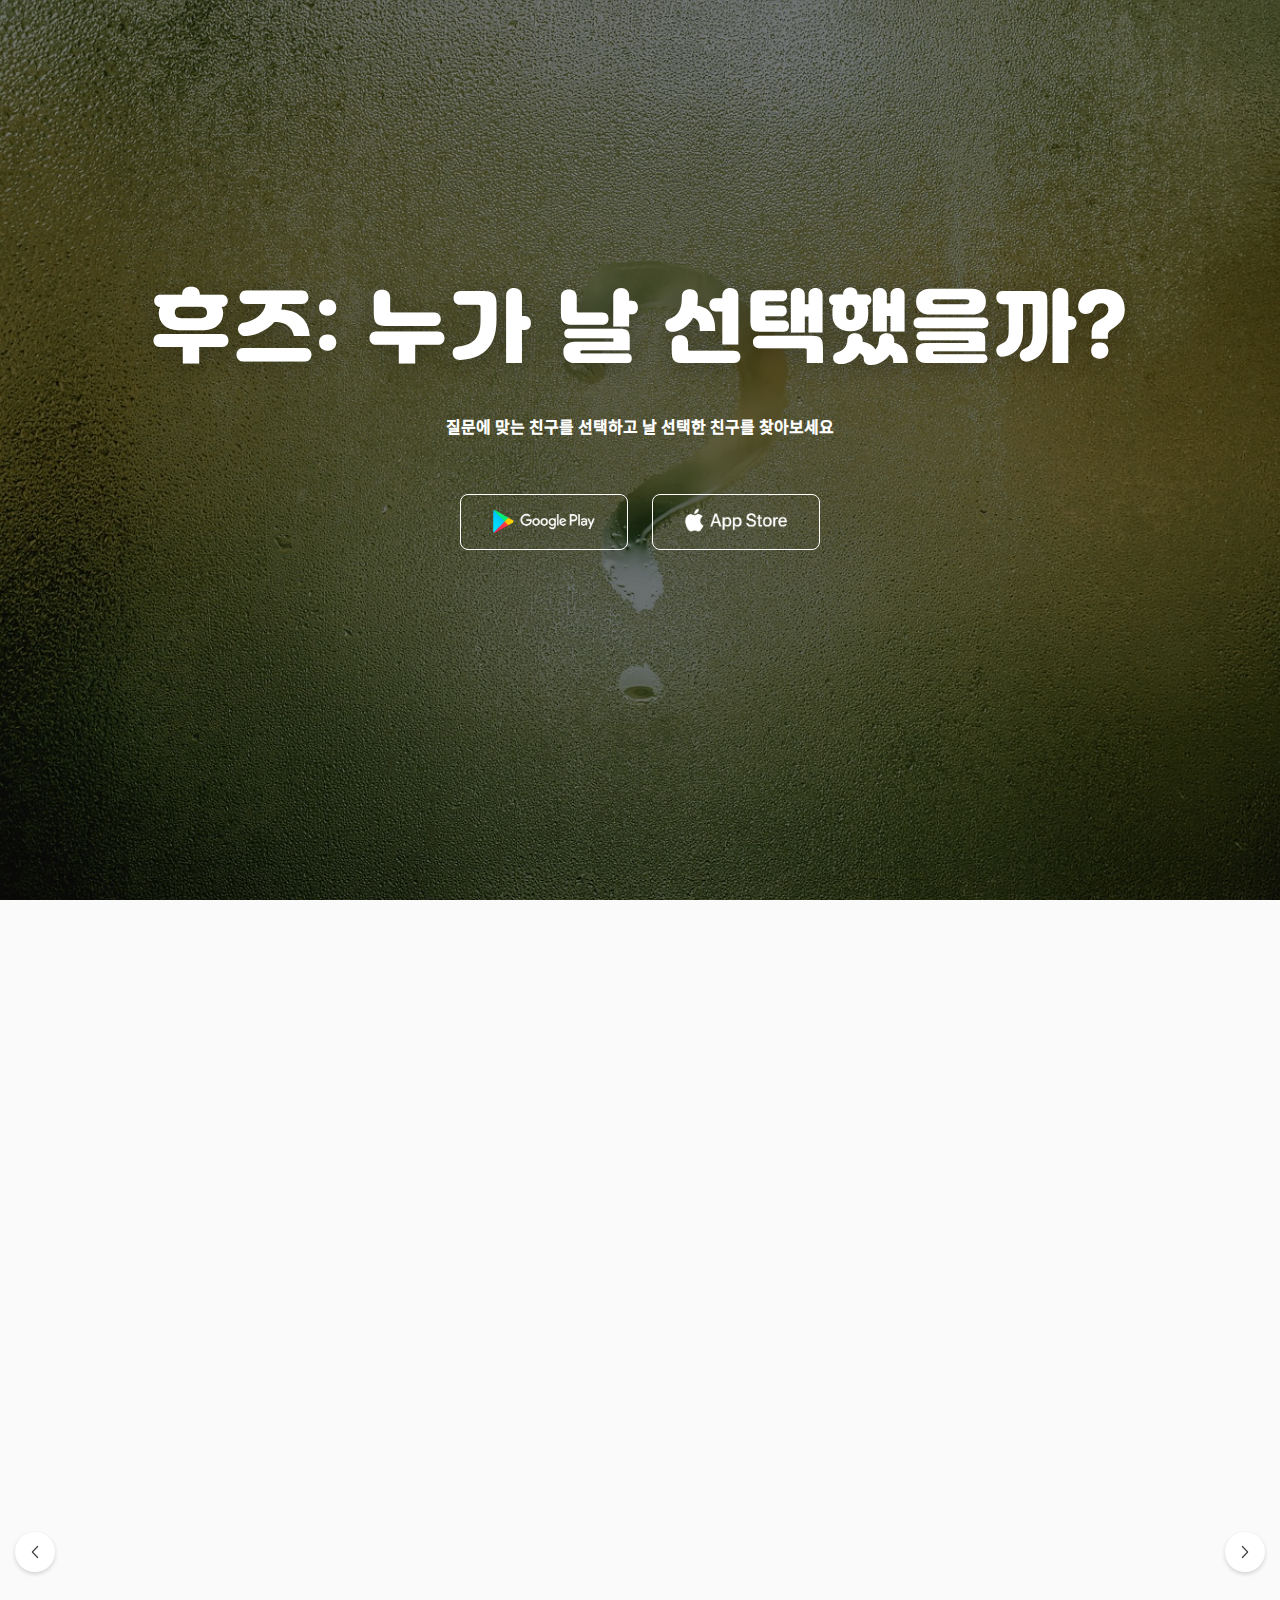
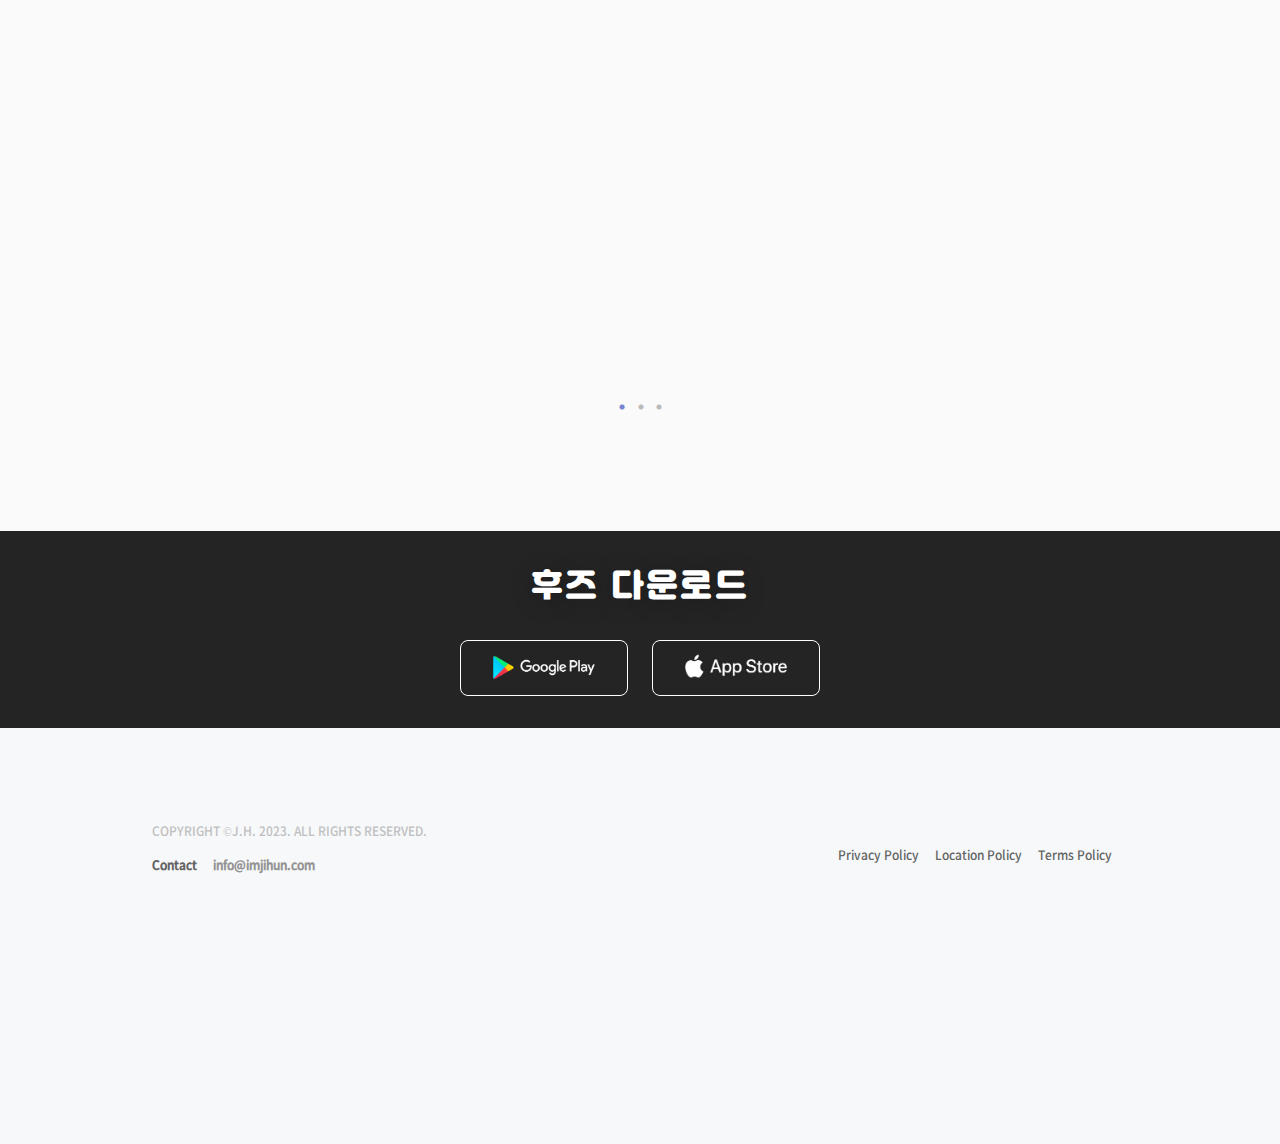
==== commit ed13010c: "Feat: 유니버셜링크, 앱링크 인증 추가" ====
--- a/index.html
+++ b/index.html
@@ -6,7 +6,7 @@
 
                 window.open( shareURL, 'share', 'width=500, height=500' );
               }
-              </script><link rel="preload" href="/_next/static/css/cbc7b43e449d6638.css" as="style"/><link rel="stylesheet" href="/_next/static/css/cbc7b43e449d6638.css" data-n-g=""/><noscript data-n-css=""></noscript><script defer="" nomodule="" src="/_next/static/chunks/polyfills-c67a75d1b6f99dc8.js"></script><script src="/_next/static/chunks/webpack-e21b39e5b872e80b.js" defer=""></script><script src="/_next/static/chunks/framework-554a93b8bbd38947.js" defer=""></script><script src="/_next/static/chunks/main-c38553bc520b8b4c.js" defer=""></script><script src="/_next/static/chunks/pages/_app-f85a72d732aaecc2.js" defer=""></script><script src="/_next/static/chunks/75fc9c18-e61c2e0d9c9a0957.js" defer=""></script><script src="/_next/static/chunks/247-2eedcd8b5e4a6072.js" defer=""></script><script src="/_next/static/chunks/419-8410a402178f8cc6.js" defer=""></script><script src="/_next/static/chunks/665-02b15dc3638cb32a.js" defer=""></script><script src="/_next/static/chunks/pages/index-dc99f09aff935a0c.js" defer=""></script><script src="/_next/static/e-4ialR6ggL9TTkABMNAL/_buildManifest.js" defer=""></script><script src="/_next/static/e-4ialR6ggL9TTkABMNAL/_ssgManifest.js" defer=""></script><style data-styled="auykI bQJyhS esYOjq fGohPw ikliXg hOwSAH eQWcUu hdkiPr jnSokK fLVWwS bNCCPn bnYuZu fcmgpu cYANQp iHEfae egLuJP bOUBet jJmzEo eDnSnc loeRmw hBaPMt dfwmsN ffccbz hBEXjr duxFoB kjfUYL goJOqQ eyXXOG dbPOcA iUGnts hxrvqY gldACB fbKQlG Ivmda eWqLfj ISdse bBdgUZ iYhhcL" data-styled-version="4.4.1">
+              </script><link rel="preload" href="/_next/static/css/cbc7b43e449d6638.css" as="style"/><link rel="stylesheet" href="/_next/static/css/cbc7b43e449d6638.css" data-n-g=""/><noscript data-n-css=""></noscript><script defer="" nomodule="" src="/_next/static/chunks/polyfills-c67a75d1b6f99dc8.js"></script><script src="/_next/static/chunks/webpack-14e5e84c501b6a73.js" defer=""></script><script src="/_next/static/chunks/framework-554a93b8bbd38947.js" defer=""></script><script src="/_next/static/chunks/main-c38553bc520b8b4c.js" defer=""></script><script src="/_next/static/chunks/pages/_app-9411fc36919d72c5.js" defer=""></script><script src="/_next/static/chunks/75fc9c18-e61c2e0d9c9a0957.js" defer=""></script><script src="/_next/static/chunks/247-2eedcd8b5e4a6072.js" defer=""></script><script src="/_next/static/chunks/419-8410a402178f8cc6.js" defer=""></script><script src="/_next/static/chunks/665-02b15dc3638cb32a.js" defer=""></script><script src="/_next/static/chunks/pages/index-dc99f09aff935a0c.js" defer=""></script><script src="/_next/static/DQXTEkfZ4_ZEYtbKGk8S6/_buildManifest.js" defer=""></script><script src="/_next/static/DQXTEkfZ4_ZEYtbKGk8S6/_ssgManifest.js" defer=""></script><style data-styled="auykI bQJyhS esYOjq fGohPw ikliXg hOwSAH eQWcUu hdkiPr jnSokK fLVWwS bNCCPn bnYuZu fcmgpu cYANQp iHEfae egLuJP bOUBet jJmzEo eDnSnc loeRmw hBaPMt dfwmsN ffccbz hBEXjr duxFoB kjfUYL goJOqQ eyXXOG dbPOcA iUGnts hxrvqY gldACB fbKQlG Ivmda eWqLfj ISdse bBdgUZ iYhhcL" data-styled-version="4.4.1">
 /* sc-component-id: sc-global-1839479796 */
 @font-face{font-family:Raleway-Black;src:url('/fonts/Raleway/Raleway-Black.ttf') format('truetype');font-display:swap;} @font-face{font-family:Raleway-Bold;font-weight:200;src:url('/fonts/Raleway/Raleway-Bold.ttf') format('truetype');font-display:swap;} @font-face{font-family:Raleway-ExtraBold;src:url('/fonts/Raleway/Raleway-ExtraBold.ttf') format('truetype');font-display:swap;} @font-face{font-family:Raleway-ExtraLight;src:url('/fonts/Raleway/Raleway-ExtraLight.ttf') format('truetype');font-display:swap;} @font-face{font-family:Raleway-Light;src:url('/fonts/Raleway/Raleway-Light.ttf') format('truetype');font-display:swap;} @font-face{font-family:Raleway-Medium;src:url('/fonts/Raleway/Raleway-Medium.ttf') format('truetype');font-display:swap;} @font-face{font-family:Raleway-Regular;src:url('/fonts/Raleway/Raleway-Regular.ttf') format('truetype');font-display:swap;} @font-face{font-family:Raleway-SemiBold;src:url('/fonts/Raleway/Raleway-SemiBold.ttf') format('truetype');font-display:swap;} @font-face{font-family:Raleway-Thin;src:url('/fonts/Raleway/Raleway-Thin.ttf') format('truetype');font-display:swap;} @font-face{font-family:BMHANNA11yrsoldOTF;src:url('/fonts/BMHANNA11yrsoldOTF/BMHANNA_11yrs_otf.otf')format('opentype');font-display:swap;} @font-face{font-family:NotoSansCJKkr-Black;src:url('/fonts/NotoSansCJKkr/NotoSansCJKkr-Black.otf') format('opentype');font-display:swap;} @font-face{font-family:NotoSansCJKkr-Bold;src:url('/fonts/NotoSansCJKkr/NotoSansCJKkr-Bold.otf') format('opentype');font-display:swap;} @font-face{font-family:NotoSansCJKkr-DemiLight;src:url('/fonts/NotoSansCJKkr/NotoSansCJKkr-DemiLight.otf') font-display:swap;format('opentype');} @font-face{font-family:NotoSansCJKkr-Light;src:url('/fonts/NotoSansCJKkr/NotoSansCJKkr-Light.otf') format('opentype');font-display:swap;} @font-face{font-family:NotoSansCJKkr-Medium;src:url('/fonts/NotoSansCJKkr/NotoSansCJKkr-Medium.otf') format('opentype');font-display:swap;} @font-face{font-family:NotoSansCJKkr-Regular;src:url('/fonts/NotoSansCJKkr/NotoSansCJKkr-Regular.otf') format('opentype');font-display:swap;} @font-face{font-family:NotoSansCJKkr-Thin;src:url('/fonts/NotoSansCJKkr/NotoSansCJKkr-Thin.otf') format('opentype');font-display:swap;} @font-face{font-family:NotoSansMonoCJKkr-Bold;src:url('/fonts/NotoSansCJKkr/NotoSansMonoCJKkr-Bold.otf') format('opentype');font-display:swap;} @font-face{font-family:NotoSansMonoCJKkr-Regular;src:url('/fonts/NotoSansCJKkr/NotoSansMonoCJKkr-Regular.otf') format('opentype');font-display:swap;} @font-face{font-family:JalnanOTF;src:url('/fonts/JalnanOTF/JalnanOTF.otf') format('opentype');font-display:swap;} @font-face{font-family:YANGJIN;src:url('/fonts/YangjinTTF/YANGJIN.ttf') format('truetype');font-display:swap;} @font-face{font-family:AppleSDGothicNeo;font-weight:bold;src:url('/fonts/AppleSDGothicNeoTTF/AppleSDGothicNeoB.ttf') format('truetype');font-display:swap;} @font-face{font-family:AppleSDGothicNeo;font-weight:500;src:url('/fonts/AppleSDGothicNeoTTF/AppleSDGothicNeoM.ttf') format('truetype');font-display:swap;} @font-face{font-family:BMDOHYEON;src:url('/fonts/BMDOHYEON/BMDOHYEON.otf') format('opentype');font-display:swap;} body{margin:0;}
 /* sc-component-id: Logo__LogoImage-sc-10mprqr-0 */
@@ -84,4 +84,4 @@
 /* sc-component-id: AppDownloadSection__SectionContainer-sc-15ds0bs-1 */
 .eyXXOG{display:-webkit-box;display:-webkit-flex;display:-ms-flexbox;display:flex;width:auto;height:auto;padding:32px;-webkit-align-items:center;-webkit-box-align:center;-ms-flex-align:center;align-items:center;-webkit-box-pack:center;-webkit-justify-content:center;-ms-flex-pack:center;justify-content:center;-webkit-flex-direction:row;-ms-flex-direction:row;flex-direction:row;} .eyXXOG div + div{margin-left:24px;} @media only screen and (max-width:480px){.eyXXOG{-webkit-flex-direction:column;-ms-flex-direction:column;flex-direction:column;margin-top:32px;margin-bottom:40px;}.eyXXOG div + div{margin-left:0;margin-top:16px;}}
 /* sc-component-id: AppDownloadSection__TitleText-sc-15ds0bs-2 */
-.goJOqQ{font-family:JalnanOTF;text-shadow:0 4px 24px rgba(0,0,0,0.24);font-weight:normal;font-stretch:normal;font-style:normal;line-height:1.4;-webkit-letter-spacing:2.56px;-moz-letter-spacing:2.56px;-ms-letter-spacing:2.56px;letter-spacing:2.56px;text-align:center;color:#ffffff;} @media only screen and (max-width:480px){.goJOqQ{text-shadow:0 4px 24px rgba(0,0,0,0.24);font-weight:normal;font-stretch:normal;font-style:normal;line-height:1.4;-webkit-letter-spacing:1.28px;-moz-letter-spacing:1.28px;-ms-letter-spacing:1.28px;letter-spacing:1.28px;text-align:center;color:#ffffff;}}</style></head><body><div id="__next" data-reactroot=""><div><div style="opacity:0" class="Header__HeaderContainer-sc-1qurmiv-0 auykI"><div class="Header__View-sc-1qurmiv-1 bQJyhS"><a href="/"><div><div class="Logo__HeaderLogo-sc-10mprqr-5 esYOjq"><img src="/images/header_logo.png" alt="header-logo" class="Logo__LogoImage-sc-10mprqr-0 fGohPw"/><div class="Logo__LogoName-sc-10mprqr-1 ikliXg"><span class="Logo__LogoTitle-sc-10mprqr-2 hOwSAH">후즈: 누가 날 선택했을까?</span><span class="Logo__LogoSubTitle-sc-10mprqr-3 eQWcUu"></span></div></div></div></a></div></div><div class="MainLandingSection__Section-sc-1jzvwk2-0 hdkiPr"><div class="MainLandingSection__SectionImg-sc-1jzvwk2-1 jnSokK"></div><div class="MainLandingSection__SectionContainer-sc-1jzvwk2-2 fLVWwS"><h1 class="MainLandingSection__TitleText-sc-1jzvwk2-3 bNCCPn">후즈: 누가 날 선택했을까?</h1><h4 color="#ffffff" style="margin-top:24px" class="Typography__H4-sc-1bqjiqq-3 bnYuZu">질문에 맞는 친구를 선택하고 날 선택한 친구를 찾아보세요</h4><div type="row" class="Flex-sc-1kaguww-0 MainLandingSection__StoreBox-sc-1jzvwk2-4 fcmgpu"><div class="StoreBtn__Container-sc-8w7tmu-0 cYANQp"><a href="https://play.google.com/store/apps/details?id=com.jh.whoz" class="StoreBtn__ALink-sc-8w7tmu-1 iHEfae"><img src="/_next/static/images/googlestore_img-6a2d87225c1a5cae198fb0b5cfc51c6c.png" alt="app" class="StoreBtn__AppLinkImage-sc-8w7tmu-2 egLuJP"/></a></div><div class="StoreBtn__Container-sc-8w7tmu-0 cYANQp"><a href="https://apps.apple.com/app/id6451431773" class="StoreBtn__ALink-sc-8w7tmu-1 iHEfae"><img src="[data-uri]" alt="app" class="StoreBtn__AppLinkImage-sc-8w7tmu-2 egLuJP"/></a></div></div></div></div><div class="AppScreenshotSection2__Section-sc-rghquf-2 bOUBet"><div class="react-reveal"></div><div class="react-reveal"><div style="margin:16px 0 0 0;justify-content:center;align-items:center" class="AppScreenshotSection2__HeaderBox-sc-rghquf-3 jJmzEo"><h1 style="width:fit-content" class="Typography__H1-sc-1bqjiqq-0 eDnSnc">누가<br/>날<br/>선택했을까?<br/></h1><h1 style="width:fit-content;margin:12px" class="Typography__H1-sc-1bqjiqq-0 eDnSnc"><strong class="AppScreenshotSection2__Strong-sc-rghquf-9 loeRmw">후즈</strong></h1></div></div><div class="AppScreenshotSection2__Content-sc-rghquf-4 hBaPMt"><div class="AppScreenshotSection2__ContentBox-sc-rghquf-5 dfwmsN"><div class="AppScreenshotSection2__MockUpBoxContainer-sc-rghquf-6 ffccbz"><div class="react-reveal"><div class="AppScreenshotSection2__MockupTitle-sc-rghquf-7 hBEXjr">친구들을<br/>초대하세요<br/></div></div><div class="react-reveal"><div class="AppScreenshotSection2__MockupImgSection-sc-rghquf-8 duxFoB"><img src="/images/screenshot_ko_1.png" alt="record picture"/></div></div></div><div class="AppScreenshotSection2__MockUpBoxContainer-sc-rghquf-6 ffccbz"><div class="react-reveal"><div class="AppScreenshotSection2__MockupTitle-sc-rghquf-7 hBEXjr">질문의 답은<br/>누구?<br/></div></div><div class="react-reveal"><div class="AppScreenshotSection2__MockupImgSection-sc-rghquf-8 duxFoB"><img src="/images/screenshot_ko_2.png" alt="record picture"/></div></div></div><div class="AppScreenshotSection2__MockUpBoxContainer-sc-rghquf-6 ffccbz"><div class="react-reveal"><div class="AppScreenshotSection2__MockupTitle-sc-rghquf-7 hBEXjr">이 질문은<br/>누가 보냈을까?<br/></div></div><div class="react-reveal"><div class="AppScreenshotSection2__MockupImgSection-sc-rghquf-8 duxFoB"><img src="/images/screenshot_ko_3.png" alt="record picture"/></div></div></div><div class="AppScreenshotSection2__MockUpBoxContainer-sc-rghquf-6 ffccbz"><div class="react-reveal"><div class="AppScreenshotSection2__MockupTitle-sc-rghquf-7 hBEXjr">내가 받은 질문을<br/>공유하세요<br/></div></div><div class="react-reveal"><div class="AppScreenshotSection2__MockupImgSection-sc-rghquf-8 duxFoB"><img src="/images/screenshot_ko_4.png" alt="record picture"/></div></div></div><div class="AppScreenshotSection2__MockUpBoxContainer-sc-rghquf-6 ffccbz"><div class="react-reveal"><div class="AppScreenshotSection2__MockupTitle-sc-rghquf-7 hBEXjr">내가 보낸 질문에<br/>답장을 확인하세요<br/></div></div><div class="react-reveal"><div class="AppScreenshotSection2__MockupImgSection-sc-rghquf-8 duxFoB"><img src="/images/screenshot_ko_5.png" alt="record picture"/></div></div></div><div class="AppScreenshotSection2__MockUpBoxContainer-sc-rghquf-6 ffccbz"><div class="react-reveal"><div class="AppScreenshotSection2__MockupTitle-sc-rghquf-7 hBEXjr">주변의 후즈<br/></div></div><div class="react-reveal"><div class="AppScreenshotSection2__MockupImgSection-sc-rghquf-8 duxFoB"><img src="/images/screenshot_ko_6.png" alt="record picture"/></div></div></div><div class="AppScreenshotSection2__MockUpBoxContainer-sc-rghquf-6 ffccbz"><div class="react-reveal"><div class="AppScreenshotSection2__MockupTitle-sc-rghquf-7 hBEXjr">또 다른 친구들을<br/>초대하세요<br/></div></div><div class="react-reveal"><div class="AppScreenshotSection2__MockupImgSection-sc-rghquf-8 duxFoB"><img src="/images/screenshot_ko_7.png" alt="record picture"/></div></div></div><div class="AppScreenshotSection2__MockUpBoxContainer-sc-rghquf-6 ffccbz"><div class="react-reveal"><div class="AppScreenshotSection2__MockupTitle-sc-rghquf-7 hBEXjr">내가 받은 후즈<br/></div></div><div class="react-reveal"><div class="AppScreenshotSection2__MockupImgSection-sc-rghquf-8 duxFoB"><img src="/images/screenshot_ko_8.png" alt="record picture"/></div></div></div><div class="AppScreenshotSection2__MockUpBoxContainer-sc-rghquf-6 ffccbz"><div class="react-reveal"><div class="AppScreenshotSection2__MockupTitle-sc-rghquf-7 hBEXjr">친구가 받은 후즈<br/></div></div><div class="react-reveal"><div class="AppScreenshotSection2__MockupImgSection-sc-rghquf-8 duxFoB"><img src="/images/screenshot_ko_9.png" alt="record picture"/></div></div></div></div></div></div><div class="AppDownloadSection__Section-sc-15ds0bs-0 kjfUYL"><h1 class="AppDownloadSection__TitleText-sc-15ds0bs-2 goJOqQ">후즈<br/>다운로드<br/></h1><div class="AppDownloadSection__SectionContainer-sc-15ds0bs-1 eyXXOG"><div class="StoreBtn__Container-sc-8w7tmu-0 cYANQp"><a href="https://play.google.com/store/apps/details?id=com.jh.whoz" class="StoreBtn__ALink-sc-8w7tmu-1 iHEfae"><img src="/_next/static/images/googlestore_img-6a2d87225c1a5cae198fb0b5cfc51c6c.png" alt="app" class="StoreBtn__AppLinkImage-sc-8w7tmu-2 egLuJP"/></a></div><div class="StoreBtn__Container-sc-8w7tmu-0 cYANQp"><a href="https://apps.apple.com/app/id6451431773" class="StoreBtn__ALink-sc-8w7tmu-1 iHEfae"><img src="[data-uri]" alt="app" class="StoreBtn__AppLinkImage-sc-8w7tmu-2 egLuJP"/></a></div></div></div><div class="Footer__FooterArea-sc-u68pnv-0 dbPOcA"><div class="Footer__Container-sc-u68pnv-1 iUGnts"><div style="margin-bottom:40px" class="Footer__View-sc-u68pnv-2 hxrvqY"><div class="Footer__InfoBox-sc-u68pnv-8 gldACB"><div class="Footer__Copyright-sc-u68pnv-5 fbKQlG">COPYRIGHT ©J.H. 2023. ALL RIGHTS RESERVED.</div><div type="row" style="margin-top:16px" class="Flex-sc-1kaguww-0 Ivmda"><h5 class="Footer__InfoColumnText-sc-u68pnv-6 eWqLfj">Contact</h5><h5 class="Footer__InfoValueText-sc-u68pnv-7 ISdse">info@imjihun.com</h5></div></div><div class="Footer__EtcBox-sc-u68pnv-3 bBdgUZ"><div class="Footer__PolicyGroup-sc-u68pnv-4 iYhhcL"><a href="/policy/privacy" target="_blank" style="margin-right:16px">Privacy Policy</a><a href="/policy/location" target="_blank" style="margin-right:16px">Location Policy</a><a href="/policy/terms" target="_blank" style="margin-right:16px">Terms Policy</a></div></div></div></div></div></div></div><script id="__NEXT_DATA__" type="application/json">{"props":{"pageProps":{}},"page":"/","query":{},"buildId":"e-4ialR6ggL9TTkABMNAL","nextExport":true,"autoExport":true,"isFallback":false}</script></body></html>+.goJOqQ{font-family:JalnanOTF;text-shadow:0 4px 24px rgba(0,0,0,0.24);font-weight:normal;font-stretch:normal;font-style:normal;line-height:1.4;-webkit-letter-spacing:2.56px;-moz-letter-spacing:2.56px;-ms-letter-spacing:2.56px;letter-spacing:2.56px;text-align:center;color:#ffffff;} @media only screen and (max-width:480px){.goJOqQ{text-shadow:0 4px 24px rgba(0,0,0,0.24);font-weight:normal;font-stretch:normal;font-style:normal;line-height:1.4;-webkit-letter-spacing:1.28px;-moz-letter-spacing:1.28px;-ms-letter-spacing:1.28px;letter-spacing:1.28px;text-align:center;color:#ffffff;}}</style></head><body><div id="__next" data-reactroot=""><div><div style="opacity:0" class="Header__HeaderContainer-sc-1qurmiv-0 auykI"><div class="Header__View-sc-1qurmiv-1 bQJyhS"><a href="/"><div><div class="Logo__HeaderLogo-sc-10mprqr-5 esYOjq"><img src="/images/header_logo.png" alt="header-logo" class="Logo__LogoImage-sc-10mprqr-0 fGohPw"/><div class="Logo__LogoName-sc-10mprqr-1 ikliXg"><span class="Logo__LogoTitle-sc-10mprqr-2 hOwSAH">후즈: 누가 날 선택했을까?</span><span class="Logo__LogoSubTitle-sc-10mprqr-3 eQWcUu"></span></div></div></div></a></div></div><div class="MainLandingSection__Section-sc-1jzvwk2-0 hdkiPr"><div class="MainLandingSection__SectionImg-sc-1jzvwk2-1 jnSokK"></div><div class="MainLandingSection__SectionContainer-sc-1jzvwk2-2 fLVWwS"><h1 class="MainLandingSection__TitleText-sc-1jzvwk2-3 bNCCPn">후즈: 누가 날 선택했을까?</h1><h4 color="#ffffff" style="margin-top:24px" class="Typography__H4-sc-1bqjiqq-3 bnYuZu">질문에 맞는 친구를 선택하고 날 선택한 친구를 찾아보세요</h4><div type="row" class="Flex-sc-1kaguww-0 MainLandingSection__StoreBox-sc-1jzvwk2-4 fcmgpu"><div class="StoreBtn__Container-sc-8w7tmu-0 cYANQp"><a href="https://play.google.com/store/apps/details?id=com.jh.whoz" class="StoreBtn__ALink-sc-8w7tmu-1 iHEfae"><img src="/_next/static/images/googlestore_img-6a2d87225c1a5cae198fb0b5cfc51c6c.png" alt="app" class="StoreBtn__AppLinkImage-sc-8w7tmu-2 egLuJP"/></a></div><div class="StoreBtn__Container-sc-8w7tmu-0 cYANQp"><a href="https://apps.apple.com/app/id6451431773" class="StoreBtn__ALink-sc-8w7tmu-1 iHEfae"><img src="[data-uri]" alt="app" class="StoreBtn__AppLinkImage-sc-8w7tmu-2 egLuJP"/></a></div></div></div></div><div class="AppScreenshotSection2__Section-sc-rghquf-2 bOUBet"><div class="react-reveal"></div><div class="react-reveal"><div style="margin:16px 0 0 0;justify-content:center;align-items:center" class="AppScreenshotSection2__HeaderBox-sc-rghquf-3 jJmzEo"><h1 style="width:fit-content" class="Typography__H1-sc-1bqjiqq-0 eDnSnc">누가<br/>날<br/>선택했을까?<br/></h1><h1 style="width:fit-content;margin:12px" class="Typography__H1-sc-1bqjiqq-0 eDnSnc"><strong class="AppScreenshotSection2__Strong-sc-rghquf-9 loeRmw">후즈</strong></h1></div></div><div class="AppScreenshotSection2__Content-sc-rghquf-4 hBaPMt"><div class="AppScreenshotSection2__ContentBox-sc-rghquf-5 dfwmsN"><div class="AppScreenshotSection2__MockUpBoxContainer-sc-rghquf-6 ffccbz"><div class="react-reveal"><div class="AppScreenshotSection2__MockupTitle-sc-rghquf-7 hBEXjr">친구들을<br/>초대하세요<br/></div></div><div class="react-reveal"><div class="AppScreenshotSection2__MockupImgSection-sc-rghquf-8 duxFoB"><img src="/images/screenshot_ko_1.png" alt="record picture"/></div></div></div><div class="AppScreenshotSection2__MockUpBoxContainer-sc-rghquf-6 ffccbz"><div class="react-reveal"><div class="AppScreenshotSection2__MockupTitle-sc-rghquf-7 hBEXjr">질문의 답은<br/>누구?<br/></div></div><div class="react-reveal"><div class="AppScreenshotSection2__MockupImgSection-sc-rghquf-8 duxFoB"><img src="/images/screenshot_ko_2.png" alt="record picture"/></div></div></div><div class="AppScreenshotSection2__MockUpBoxContainer-sc-rghquf-6 ffccbz"><div class="react-reveal"><div class="AppScreenshotSection2__MockupTitle-sc-rghquf-7 hBEXjr">이 질문은<br/>누가 보냈을까?<br/></div></div><div class="react-reveal"><div class="AppScreenshotSection2__MockupImgSection-sc-rghquf-8 duxFoB"><img src="/images/screenshot_ko_3.png" alt="record picture"/></div></div></div><div class="AppScreenshotSection2__MockUpBoxContainer-sc-rghquf-6 ffccbz"><div class="react-reveal"><div class="AppScreenshotSection2__MockupTitle-sc-rghquf-7 hBEXjr">내가 받은 질문을<br/>공유하세요<br/></div></div><div class="react-reveal"><div class="AppScreenshotSection2__MockupImgSection-sc-rghquf-8 duxFoB"><img src="/images/screenshot_ko_4.png" alt="record picture"/></div></div></div><div class="AppScreenshotSection2__MockUpBoxContainer-sc-rghquf-6 ffccbz"><div class="react-reveal"><div class="AppScreenshotSection2__MockupTitle-sc-rghquf-7 hBEXjr">내가 보낸 질문에<br/>답장을 확인하세요<br/></div></div><div class="react-reveal"><div class="AppScreenshotSection2__MockupImgSection-sc-rghquf-8 duxFoB"><img src="/images/screenshot_ko_5.png" alt="record picture"/></div></div></div><div class="AppScreenshotSection2__MockUpBoxContainer-sc-rghquf-6 ffccbz"><div class="react-reveal"><div class="AppScreenshotSection2__MockupTitle-sc-rghquf-7 hBEXjr">주변의 후즈<br/></div></div><div class="react-reveal"><div class="AppScreenshotSection2__MockupImgSection-sc-rghquf-8 duxFoB"><img src="/images/screenshot_ko_6.png" alt="record picture"/></div></div></div><div class="AppScreenshotSection2__MockUpBoxContainer-sc-rghquf-6 ffccbz"><div class="react-reveal"><div class="AppScreenshotSection2__MockupTitle-sc-rghquf-7 hBEXjr">또 다른 친구들을<br/>초대하세요<br/></div></div><div class="react-reveal"><div class="AppScreenshotSection2__MockupImgSection-sc-rghquf-8 duxFoB"><img src="/images/screenshot_ko_7.png" alt="record picture"/></div></div></div><div class="AppScreenshotSection2__MockUpBoxContainer-sc-rghquf-6 ffccbz"><div class="react-reveal"><div class="AppScreenshotSection2__MockupTitle-sc-rghquf-7 hBEXjr">내가 받은 후즈<br/></div></div><div class="react-reveal"><div class="AppScreenshotSection2__MockupImgSection-sc-rghquf-8 duxFoB"><img src="/images/screenshot_ko_8.png" alt="record picture"/></div></div></div><div class="AppScreenshotSection2__MockUpBoxContainer-sc-rghquf-6 ffccbz"><div class="react-reveal"><div class="AppScreenshotSection2__MockupTitle-sc-rghquf-7 hBEXjr">친구가 받은 후즈<br/></div></div><div class="react-reveal"><div class="AppScreenshotSection2__MockupImgSection-sc-rghquf-8 duxFoB"><img src="/images/screenshot_ko_9.png" alt="record picture"/></div></div></div></div></div></div><div class="AppDownloadSection__Section-sc-15ds0bs-0 kjfUYL"><h1 class="AppDownloadSection__TitleText-sc-15ds0bs-2 goJOqQ">후즈<br/>다운로드<br/></h1><div class="AppDownloadSection__SectionContainer-sc-15ds0bs-1 eyXXOG"><div class="StoreBtn__Container-sc-8w7tmu-0 cYANQp"><a href="https://play.google.com/store/apps/details?id=com.jh.whoz" class="StoreBtn__ALink-sc-8w7tmu-1 iHEfae"><img src="/_next/static/images/googlestore_img-6a2d87225c1a5cae198fb0b5cfc51c6c.png" alt="app" class="StoreBtn__AppLinkImage-sc-8w7tmu-2 egLuJP"/></a></div><div class="StoreBtn__Container-sc-8w7tmu-0 cYANQp"><a href="https://apps.apple.com/app/id6451431773" class="StoreBtn__ALink-sc-8w7tmu-1 iHEfae"><img src="[data-uri]" alt="app" class="StoreBtn__AppLinkImage-sc-8w7tmu-2 egLuJP"/></a></div></div></div><div class="Footer__FooterArea-sc-u68pnv-0 dbPOcA"><div class="Footer__Container-sc-u68pnv-1 iUGnts"><div style="margin-bottom:40px" class="Footer__View-sc-u68pnv-2 hxrvqY"><div class="Footer__InfoBox-sc-u68pnv-8 gldACB"><div class="Footer__Copyright-sc-u68pnv-5 fbKQlG">COPYRIGHT ©J.H. 2023. ALL RIGHTS RESERVED.</div><div type="row" style="margin-top:16px" class="Flex-sc-1kaguww-0 Ivmda"><h5 class="Footer__InfoColumnText-sc-u68pnv-6 eWqLfj">Contact</h5><h5 class="Footer__InfoValueText-sc-u68pnv-7 ISdse">info@imjihun.com</h5></div></div><div class="Footer__EtcBox-sc-u68pnv-3 bBdgUZ"><div class="Footer__PolicyGroup-sc-u68pnv-4 iYhhcL"><a href="/policy/privacy" target="_blank" style="margin-right:16px">Privacy Policy</a><a href="/policy/location" target="_blank" style="margin-right:16px">Location Policy</a><a href="/policy/terms" target="_blank" style="margin-right:16px">Terms Policy</a></div></div></div></div></div></div></div><script id="__NEXT_DATA__" type="application/json">{"props":{"pageProps":{}},"page":"/","query":{},"buildId":"DQXTEkfZ4_ZEYtbKGk8S6","nextExport":true,"autoExport":true,"isFallback":false}</script></body></html>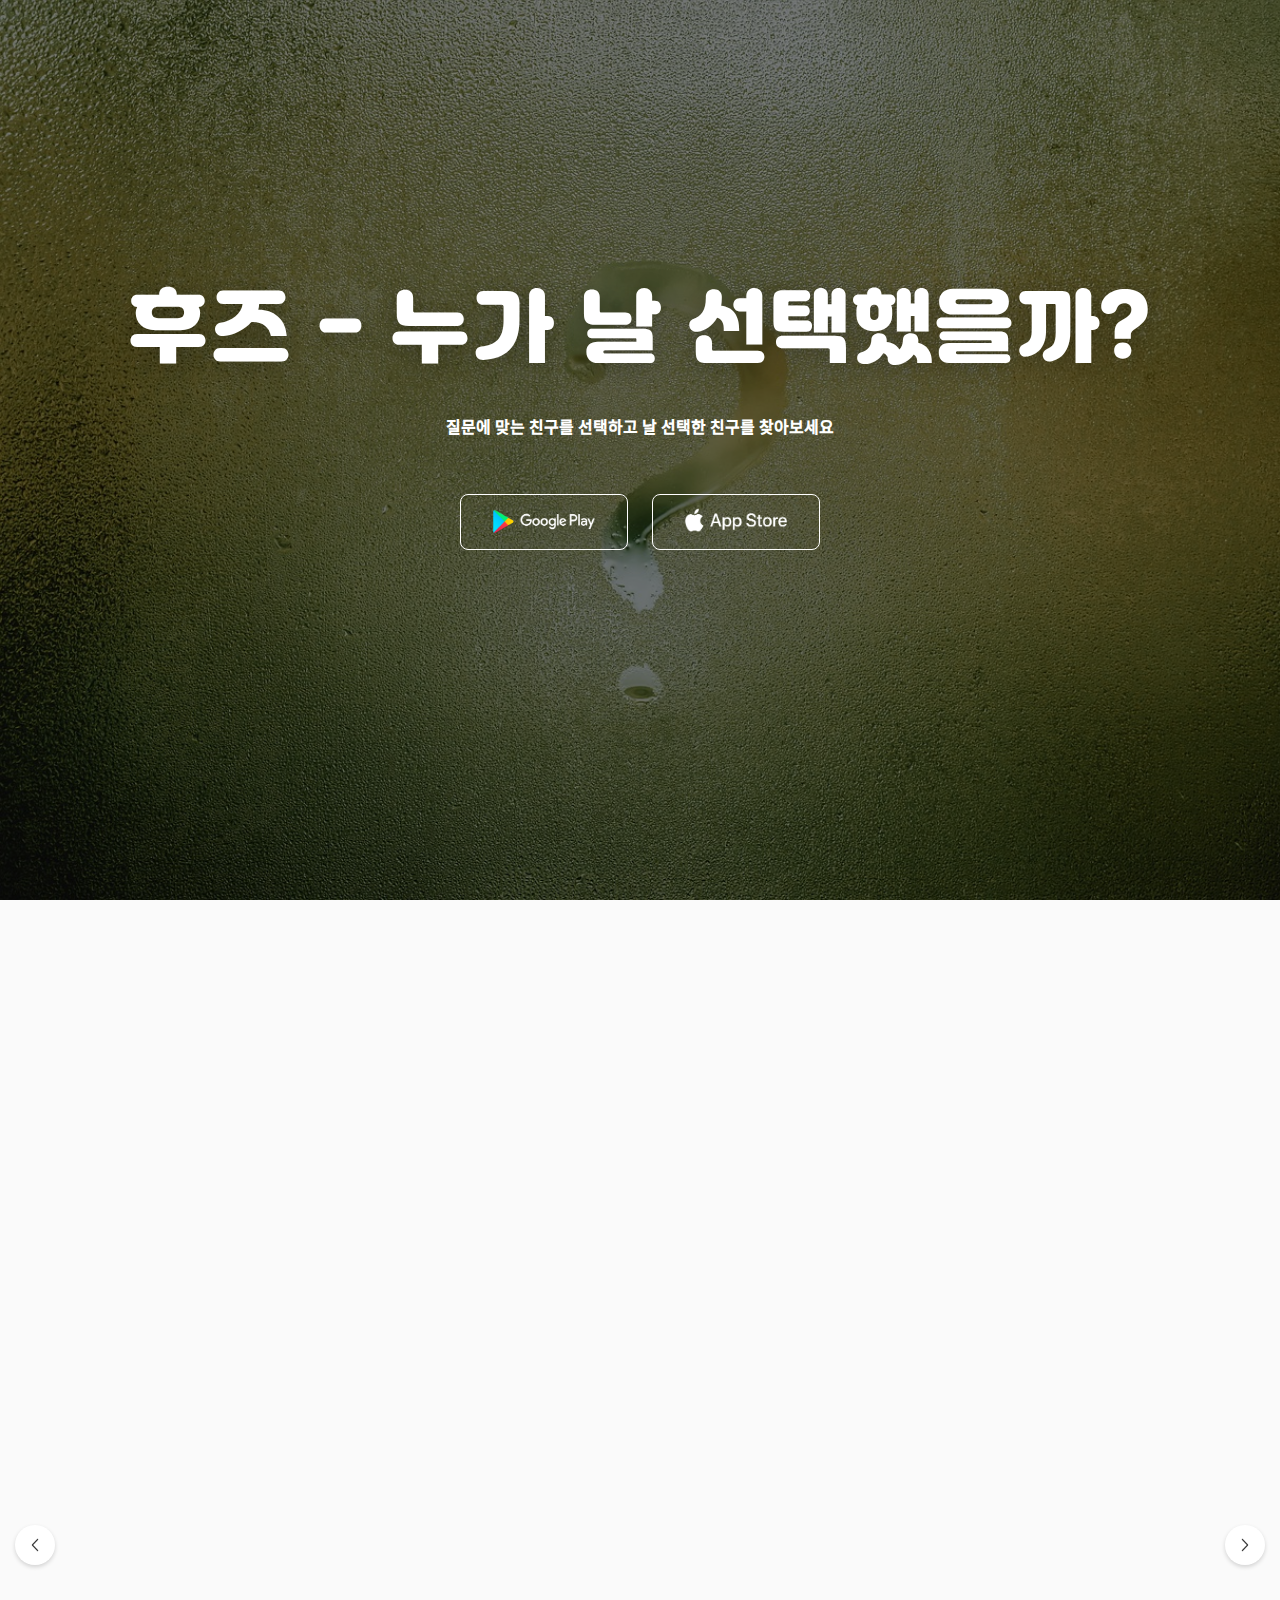
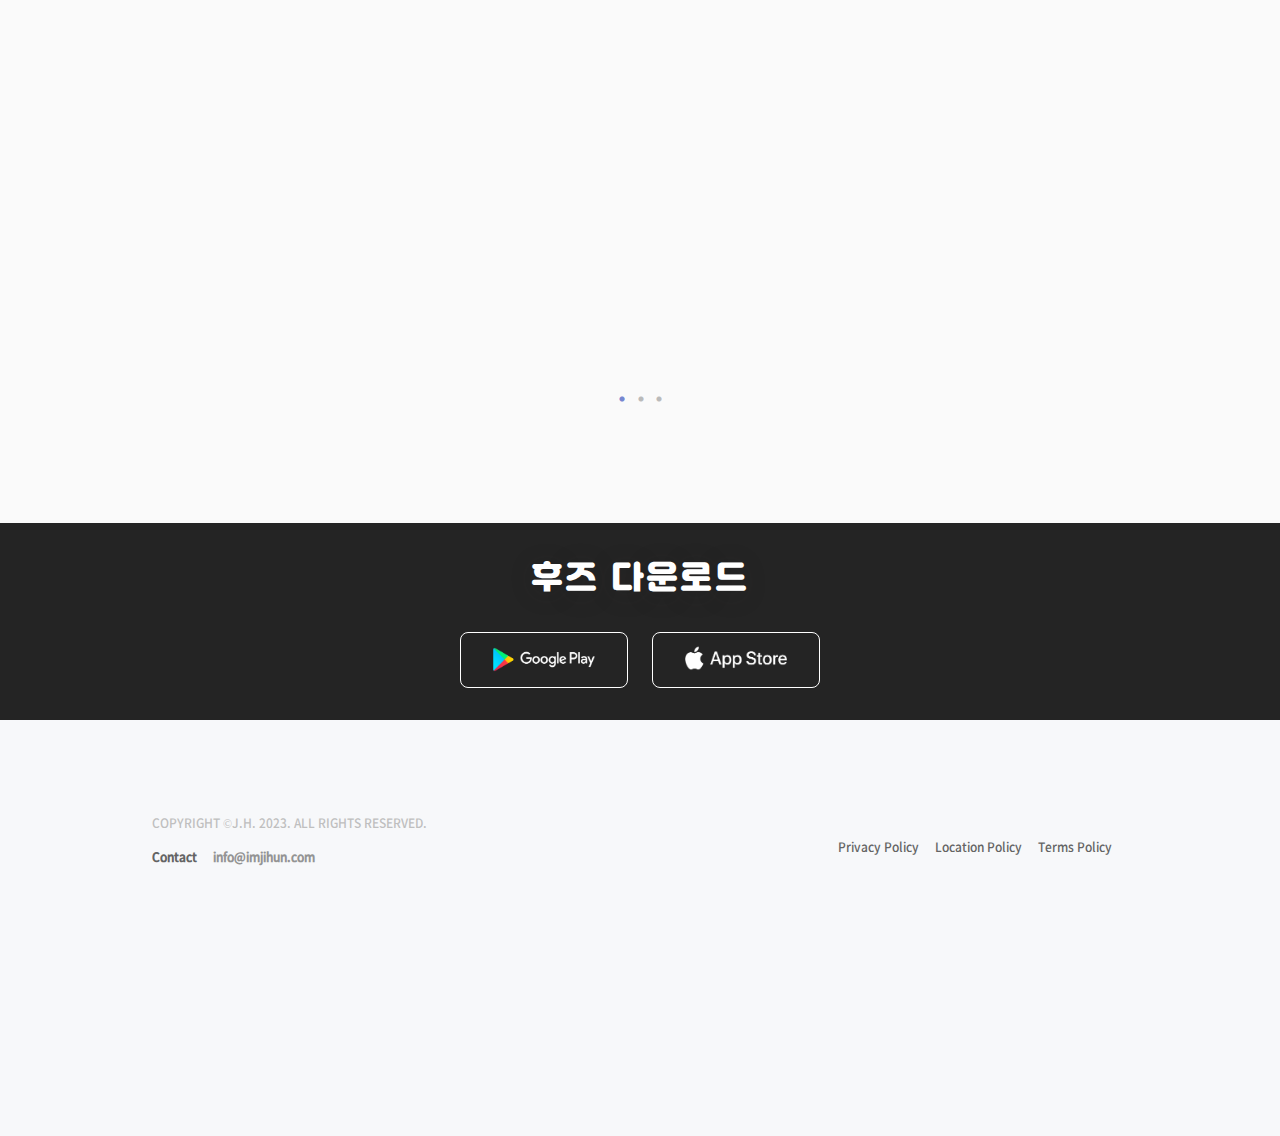
==== commit 3efcddc2: "Feat: 네이버 서치콘솔 권장 h1 은 한개만 적용" ====
--- a/index.html
+++ b/index.html
@@ -1,4 +1,4 @@
-<!DOCTYPE html><html lang="ko"><head><meta charSet="utf-8"/><meta name="viewport" content="width=device-width"/><title>후즈: 누가 날 선택했을까?</title><meta name="description" content="질문에 맞는 친구를 선택하고 날 선택한 친구를 찾아보세요"/><meta property="og:title" content="후즈: 누가 날 선택했을까?"/><meta name="twitter:title" content="후즈: 누가 날 선택했을까?"/><meta property="og:url" content="https://whoz.imjihun.com"/><meta name="twitter:domain" content="https://whoz.imjihun.com"/><meta property="og:description" content="질문에 맞는 친구를 선택하고 날 선택한 친구를 찾아보세요"/><meta property="og:site_name" content="후즈: 누가 날 선택했을까?"/><meta property="og:image" content="https://whoz.imjihun.com/images/app_icon.png"/><meta name="twitter:card" content="summary"/><meta name="twitter:description" content="질문에 맞는 친구를 선택하고 날 선택한 친구를 찾아보세요"/><meta name="twitter:image" content="https://whoz.imjihun.com/images/app_icon.png"/><meta name="next-head-count" content="14"/><script src="https://developers.kakao.com/sdk/js/kakao.js"></script><meta charSet="utf-8"/><meta http-equiv="content-language" content="ko"/><meta http-equiv="X-UA-Compatible" content="IE=Edge"/><meta name="viewport" content="initial-scale=1.0,user-scalable=no,maximum-scale=1,minimum-scale=1,width=device-width"/><meta name="author" content="후즈: 누가 날 선택했을까?"/><meta name="keywords" content="photo,camera,time,diet,calendar,health,timestamp,exercise,reading,study,habit,moment,routine"/><link rel="canonical" href="https://whoz.imjihun.com"/><meta name="robots" content="index,follow"/><meta property="og:type" content="website"/><link rel="apple-touch-icon" sizes="57x57" href="/favicons/apple-icon-57x57.png"/><link rel="apple-touch-icon" sizes="60x60" href="/favicons/apple-icon-60x60.png"/><link rel="apple-touch-icon" sizes="72x72" href="/favicons/apple-icon-72x72.png"/><link rel="apple-touch-icon" sizes="76x76" href="/favicons/apple-icon-76x76.png"/><link rel="apple-touch-icon" sizes="114x114" href="/favicons/apple-icon-114x114.png"/><link rel="apple-touch-icon" sizes="120x120" href="/favicons/apple-icon-120x120.png"/><link rel="apple-touch-icon" sizes="144x144" href="/favicons/apple-icon-144x144.png"/><link rel="apple-touch-icon" sizes="152x152" href="/favicons/apple-icon-152x152.png"/><link rel="apple-touch-icon" sizes="180x180" href="/favicons/apple-icon-180x180.png"/><link rel="icon" type="image/png" sizes="192x192" href="/favicons/android-icon-192x192.png"/><link rel="icon" type="image/png" sizes="32x32" href="/favicons/favicon-32x32.png"/><link rel="icon" type="image/png" sizes="96x96" href="/favicons/favicon-96x96.png"/><link rel="icon" type="image/png" sizes="16x16" href="/favicons/favicon-16x16.png"/><link rel="manifest" href="/favicons/manifest.json"/><meta name="msapplication-TileColor" content="#ffffff"/><meta name="msapplication-TileImage" content="/favicons/ms-icon-144x144.png"/><meta name="theme-color" content="#ffffff"/><link rel="preload" href="/fonts/JalnanOTF/JalnanOTF.otf" as="font" crossorigin=""/><link rel="preload" href="/fonts/YangjinTTF/YANGJIN.ttf" as="font" crossorigin="" type="font/ttf"/><link rel="preload" href="/fonts/AppleSDGothicNeoTTF/AppleSDGothicNeoB.ttf" as="font" crossorigin="" type="font/ttf"/><link rel="preload" href="/fonts/AppleSDGothicNeoTTF/AppleSDGothicNeoM.ttf" as="font" crossorigin="" type="font/ttf"/><link rel="preload" href="/fonts/BMDOHYEON/BMDOHYEON.otf" as="font" crossorigin="" type="font/otf"/><script type="text/javascript">
+<!DOCTYPE html><html lang="ko"><head><meta charSet="utf-8"/><meta name="viewport" content="width=device-width"/><title>후즈 - 누가 날 선택했을까?</title><meta name="description" content="질문에 맞는 친구를 선택하고 날 선택한 친구를 찾아보세요"/><meta property="og:title" content="후즈 - 누가 날 선택했을까?"/><meta name="twitter:title" content="후즈 - 누가 날 선택했을까?"/><meta property="og:url" content="https://whoz.imjihun.com"/><meta name="twitter:domain" content="https://whoz.imjihun.com"/><meta property="og:description" content="질문에 맞는 친구를 선택하고 날 선택한 친구를 찾아보세요"/><meta property="og:site_name" content="후즈 - 누가 날 선택했을까?"/><meta property="og:image" content="https://whoz.imjihun.com/images/app_icon.png"/><meta name="twitter:card" content="summary"/><meta name="twitter:description" content="질문에 맞는 친구를 선택하고 날 선택한 친구를 찾아보세요"/><meta name="twitter:image" content="https://whoz.imjihun.com/images/app_icon.png"/><meta name="next-head-count" content="14"/><script src="https://developers.kakao.com/sdk/js/kakao.js"></script><meta charSet="utf-8"/><meta http-equiv="content-language" content="ko"/><meta http-equiv="X-UA-Compatible" content="IE=Edge"/><meta name="viewport" content="initial-scale=1.0,user-scalable=no,maximum-scale=1,minimum-scale=1,width=device-width"/><meta name="author" content="후즈 - 누가 날 선택했을까?"/><meta name="keywords" content="photo,camera,time,diet,calendar,health,timestamp,exercise,reading,study,habit,moment,routine"/><link rel="canonical" href="https://whoz.imjihun.com"/><meta name="robots" content="index,follow"/><meta property="og:type" content="website"/><link rel="apple-touch-icon" sizes="57x57" href="/favicons/apple-icon-57x57.png"/><link rel="apple-touch-icon" sizes="60x60" href="/favicons/apple-icon-60x60.png"/><link rel="apple-touch-icon" sizes="72x72" href="/favicons/apple-icon-72x72.png"/><link rel="apple-touch-icon" sizes="76x76" href="/favicons/apple-icon-76x76.png"/><link rel="apple-touch-icon" sizes="114x114" href="/favicons/apple-icon-114x114.png"/><link rel="apple-touch-icon" sizes="120x120" href="/favicons/apple-icon-120x120.png"/><link rel="apple-touch-icon" sizes="144x144" href="/favicons/apple-icon-144x144.png"/><link rel="apple-touch-icon" sizes="152x152" href="/favicons/apple-icon-152x152.png"/><link rel="apple-touch-icon" sizes="180x180" href="/favicons/apple-icon-180x180.png"/><link rel="icon" type="image/png" sizes="192x192" href="/favicons/android-icon-192x192.png"/><link rel="icon" type="image/png" sizes="32x32" href="/favicons/favicon-32x32.png"/><link rel="icon" type="image/png" sizes="96x96" href="/favicons/favicon-96x96.png"/><link rel="icon" type="image/png" sizes="16x16" href="/favicons/favicon-16x16.png"/><link rel="manifest" href="/favicons/manifest.json"/><meta name="msapplication-TileColor" content="#ffffff"/><meta name="msapplication-TileImage" content="/favicons/ms-icon-144x144.png"/><meta name="theme-color" content="#ffffff"/><link rel="preload" href="/fonts/JalnanOTF/JalnanOTF.otf" as="font" crossorigin=""/><link rel="preload" href="/fonts/YangjinTTF/YANGJIN.ttf" as="font" crossorigin="" type="font/ttf"/><link rel="preload" href="/fonts/AppleSDGothicNeoTTF/AppleSDGothicNeoB.ttf" as="font" crossorigin="" type="font/ttf"/><link rel="preload" href="/fonts/AppleSDGothicNeoTTF/AppleSDGothicNeoM.ttf" as="font" crossorigin="" type="font/ttf"/><link rel="preload" href="/fonts/BMDOHYEON/BMDOHYEON.otf" as="font" crossorigin="" type="font/otf"/><script type="text/javascript">
               function share(_url,_title) {
                 var url = encodeURI(encodeURIComponent(_url));
                 var title = encodeURI(_title);
@@ -6,7 +6,7 @@
 
                 window.open( shareURL, 'share', 'width=500, height=500' );
               }
-              </script><link rel="preload" href="/_next/static/css/cbc7b43e449d6638.css" as="style"/><link rel="stylesheet" href="/_next/static/css/cbc7b43e449d6638.css" data-n-g=""/><noscript data-n-css=""></noscript><script defer="" nomodule="" src="/_next/static/chunks/polyfills-c67a75d1b6f99dc8.js"></script><script src="/_next/static/chunks/webpack-14e5e84c501b6a73.js" defer=""></script><script src="/_next/static/chunks/framework-554a93b8bbd38947.js" defer=""></script><script src="/_next/static/chunks/main-c38553bc520b8b4c.js" defer=""></script><script src="/_next/static/chunks/pages/_app-9411fc36919d72c5.js" defer=""></script><script src="/_next/static/chunks/75fc9c18-e61c2e0d9c9a0957.js" defer=""></script><script src="/_next/static/chunks/247-2eedcd8b5e4a6072.js" defer=""></script><script src="/_next/static/chunks/419-8410a402178f8cc6.js" defer=""></script><script src="/_next/static/chunks/665-02b15dc3638cb32a.js" defer=""></script><script src="/_next/static/chunks/pages/index-dc99f09aff935a0c.js" defer=""></script><script src="/_next/static/DQXTEkfZ4_ZEYtbKGk8S6/_buildManifest.js" defer=""></script><script src="/_next/static/DQXTEkfZ4_ZEYtbKGk8S6/_ssgManifest.js" defer=""></script><style data-styled="auykI bQJyhS esYOjq fGohPw ikliXg hOwSAH eQWcUu hdkiPr jnSokK fLVWwS bNCCPn bnYuZu fcmgpu cYANQp iHEfae egLuJP bOUBet jJmzEo eDnSnc loeRmw hBaPMt dfwmsN ffccbz hBEXjr duxFoB kjfUYL goJOqQ eyXXOG dbPOcA iUGnts hxrvqY gldACB fbKQlG Ivmda eWqLfj ISdse bBdgUZ iYhhcL" data-styled-version="4.4.1">
+              </script><link rel="preload" href="/_next/static/css/cbc7b43e449d6638.css" as="style"/><link rel="stylesheet" href="/_next/static/css/cbc7b43e449d6638.css" data-n-g=""/><noscript data-n-css=""></noscript><script defer="" nomodule="" src="/_next/static/chunks/polyfills-c67a75d1b6f99dc8.js"></script><script src="/_next/static/chunks/webpack-14e5e84c501b6a73.js" defer=""></script><script src="/_next/static/chunks/framework-554a93b8bbd38947.js" defer=""></script><script src="/_next/static/chunks/main-c38553bc520b8b4c.js" defer=""></script><script src="/_next/static/chunks/pages/_app-ca4e9a258ea25009.js" defer=""></script><script src="/_next/static/chunks/75fc9c18-e61c2e0d9c9a0957.js" defer=""></script><script src="/_next/static/chunks/247-2eedcd8b5e4a6072.js" defer=""></script><script src="/_next/static/chunks/419-8410a402178f8cc6.js" defer=""></script><script src="/_next/static/chunks/665-02b15dc3638cb32a.js" defer=""></script><script src="/_next/static/chunks/pages/index-5af1dd12a1f7b287.js" defer=""></script><script src="/_next/static/vw98LFdQQxI4ZoC8UlKUu/_buildManifest.js" defer=""></script><script src="/_next/static/vw98LFdQQxI4ZoC8UlKUu/_ssgManifest.js" defer=""></script><style data-styled="auykI bQJyhS esYOjq fGohPw ikliXg hOwSAH eQWcUu hdkiPr jnSokK fLVWwS bNCCPn bnYuZu fcmgpu cYANQp iHEfae egLuJP bOUBet jJmzEo iIRZiR loeRmw hBaPMt dfwmsN ffccbz hBEXjr duxFoB kjfUYL cRNOoS eyXXOG dbPOcA iUGnts hxrvqY gldACB fbKQlG Ivmda eWqLfj ISdse bBdgUZ iYhhcL" data-styled-version="4.4.1">
 /* sc-component-id: sc-global-1839479796 */
 @font-face{font-family:Raleway-Black;src:url('/fonts/Raleway/Raleway-Black.ttf') format('truetype');font-display:swap;} @font-face{font-family:Raleway-Bold;font-weight:200;src:url('/fonts/Raleway/Raleway-Bold.ttf') format('truetype');font-display:swap;} @font-face{font-family:Raleway-ExtraBold;src:url('/fonts/Raleway/Raleway-ExtraBold.ttf') format('truetype');font-display:swap;} @font-face{font-family:Raleway-ExtraLight;src:url('/fonts/Raleway/Raleway-ExtraLight.ttf') format('truetype');font-display:swap;} @font-face{font-family:Raleway-Light;src:url('/fonts/Raleway/Raleway-Light.ttf') format('truetype');font-display:swap;} @font-face{font-family:Raleway-Medium;src:url('/fonts/Raleway/Raleway-Medium.ttf') format('truetype');font-display:swap;} @font-face{font-family:Raleway-Regular;src:url('/fonts/Raleway/Raleway-Regular.ttf') format('truetype');font-display:swap;} @font-face{font-family:Raleway-SemiBold;src:url('/fonts/Raleway/Raleway-SemiBold.ttf') format('truetype');font-display:swap;} @font-face{font-family:Raleway-Thin;src:url('/fonts/Raleway/Raleway-Thin.ttf') format('truetype');font-display:swap;} @font-face{font-family:BMHANNA11yrsoldOTF;src:url('/fonts/BMHANNA11yrsoldOTF/BMHANNA_11yrs_otf.otf')format('opentype');font-display:swap;} @font-face{font-family:NotoSansCJKkr-Black;src:url('/fonts/NotoSansCJKkr/NotoSansCJKkr-Black.otf') format('opentype');font-display:swap;} @font-face{font-family:NotoSansCJKkr-Bold;src:url('/fonts/NotoSansCJKkr/NotoSansCJKkr-Bold.otf') format('opentype');font-display:swap;} @font-face{font-family:NotoSansCJKkr-DemiLight;src:url('/fonts/NotoSansCJKkr/NotoSansCJKkr-DemiLight.otf') font-display:swap;format('opentype');} @font-face{font-family:NotoSansCJKkr-Light;src:url('/fonts/NotoSansCJKkr/NotoSansCJKkr-Light.otf') format('opentype');font-display:swap;} @font-face{font-family:NotoSansCJKkr-Medium;src:url('/fonts/NotoSansCJKkr/NotoSansCJKkr-Medium.otf') format('opentype');font-display:swap;} @font-face{font-family:NotoSansCJKkr-Regular;src:url('/fonts/NotoSansCJKkr/NotoSansCJKkr-Regular.otf') format('opentype');font-display:swap;} @font-face{font-family:NotoSansCJKkr-Thin;src:url('/fonts/NotoSansCJKkr/NotoSansCJKkr-Thin.otf') format('opentype');font-display:swap;} @font-face{font-family:NotoSansMonoCJKkr-Bold;src:url('/fonts/NotoSansCJKkr/NotoSansMonoCJKkr-Bold.otf') format('opentype');font-display:swap;} @font-face{font-family:NotoSansMonoCJKkr-Regular;src:url('/fonts/NotoSansCJKkr/NotoSansMonoCJKkr-Regular.otf') format('opentype');font-display:swap;} @font-face{font-family:JalnanOTF;src:url('/fonts/JalnanOTF/JalnanOTF.otf') format('opentype');font-display:swap;} @font-face{font-family:YANGJIN;src:url('/fonts/YangjinTTF/YANGJIN.ttf') format('truetype');font-display:swap;} @font-face{font-family:AppleSDGothicNeo;font-weight:bold;src:url('/fonts/AppleSDGothicNeoTTF/AppleSDGothicNeoB.ttf') format('truetype');font-display:swap;} @font-face{font-family:AppleSDGothicNeo;font-weight:500;src:url('/fonts/AppleSDGothicNeoTTF/AppleSDGothicNeoM.ttf') format('truetype');font-display:swap;} @font-face{font-family:BMDOHYEON;src:url('/fonts/BMDOHYEON/BMDOHYEON.otf') format('opentype');font-display:swap;} body{margin:0;}
 /* sc-component-id: Logo__LogoImage-sc-10mprqr-0 */
@@ -49,8 +49,8 @@
 .iHEfae{width:136px;height:41px;}
 /* sc-component-id: StoreBtn__AppLinkImage-sc-8w7tmu-2 */
 .egLuJP{width:136px;height:41px;}
-/* sc-component-id: Typography__H1-sc-1bqjiqq-0 */
-.eDnSnc{width:100%;text-align:center;word-break:keep-all;line-height:1.47;-webkit-letter-spacing:normal;-moz-letter-spacing:normal;-ms-letter-spacing:normal;letter-spacing:normal;margin:0;padding:0;font-family:NotoSansCJKkr-Bold;color:#242424;font-size:40px;} @media only screen and (max-width:480px){.eDnSnc{font-size:32px;}}
+/* sc-component-id: Typography__H2-sc-1bqjiqq-1 */
+.iIRZiR{width:100%;text-align:center;word-break:keep-all;line-height:1.6;-webkit-letter-spacing:normal;-moz-letter-spacing:normal;-ms-letter-spacing:normal;letter-spacing:normal;margin:0;padding:0;font-family:NotoSansCJKkr-Bold;color:#242424;font-size:32px;} @media only screen and (max-width:480px){.iIRZiR{font-size:24px;}}
 /* sc-component-id: Typography__H4-sc-1bqjiqq-3 */
 .bnYuZu{text-align:center;margin:0;padding:0;font-family:NotoSansCJKkr-Medium;color:#ffffff;font-size:16px;} @media only screen and (max-width:480px){.bnYuZu{font-size:14px;}} @media only screen and (max-width:380px){.bnYuZu{font-size:14px;white-space:nowrap;}}
 /* sc-component-id: MainLandingSection__Section-sc-1jzvwk2-0 */
@@ -83,5 +83,5 @@
 .kjfUYL{display:-webkit-box;display:-webkit-flex;display:-ms-flexbox;display:flex;-webkit-flex-direction:column;-ms-flex-direction:column;flex-direction:column;width:100%;height:auto;background:#242424;padding:32px 0px 0px 0px;-webkit-align-items:center;-webkit-box-align:center;-ms-flex-align:center;align-items:center;-webkit-box-pack:center;-webkit-justify-content:center;-ms-flex-pack:center;justify-content:center;}
 /* sc-component-id: AppDownloadSection__SectionContainer-sc-15ds0bs-1 */
 .eyXXOG{display:-webkit-box;display:-webkit-flex;display:-ms-flexbox;display:flex;width:auto;height:auto;padding:32px;-webkit-align-items:center;-webkit-box-align:center;-ms-flex-align:center;align-items:center;-webkit-box-pack:center;-webkit-justify-content:center;-ms-flex-pack:center;justify-content:center;-webkit-flex-direction:row;-ms-flex-direction:row;flex-direction:row;} .eyXXOG div + div{margin-left:24px;} @media only screen and (max-width:480px){.eyXXOG{-webkit-flex-direction:column;-ms-flex-direction:column;flex-direction:column;margin-top:32px;margin-bottom:40px;}.eyXXOG div + div{margin-left:0;margin-top:16px;}}
-/* sc-component-id: AppDownloadSection__TitleText-sc-15ds0bs-2 */
-.goJOqQ{font-family:JalnanOTF;text-shadow:0 4px 24px rgba(0,0,0,0.24);font-weight:normal;font-stretch:normal;font-style:normal;line-height:1.4;-webkit-letter-spacing:2.56px;-moz-letter-spacing:2.56px;-ms-letter-spacing:2.56px;letter-spacing:2.56px;text-align:center;color:#ffffff;} @media only screen and (max-width:480px){.goJOqQ{text-shadow:0 4px 24px rgba(0,0,0,0.24);font-weight:normal;font-stretch:normal;font-style:normal;line-height:1.4;-webkit-letter-spacing:1.28px;-moz-letter-spacing:1.28px;-ms-letter-spacing:1.28px;letter-spacing:1.28px;text-align:center;color:#ffffff;}}</style></head><body><div id="__next" data-reactroot=""><div><div style="opacity:0" class="Header__HeaderContainer-sc-1qurmiv-0 auykI"><div class="Header__View-sc-1qurmiv-1 bQJyhS"><a href="/"><div><div class="Logo__HeaderLogo-sc-10mprqr-5 esYOjq"><img src="/images/header_logo.png" alt="header-logo" class="Logo__LogoImage-sc-10mprqr-0 fGohPw"/><div class="Logo__LogoName-sc-10mprqr-1 ikliXg"><span class="Logo__LogoTitle-sc-10mprqr-2 hOwSAH">후즈: 누가 날 선택했을까?</span><span class="Logo__LogoSubTitle-sc-10mprqr-3 eQWcUu"></span></div></div></div></a></div></div><div class="MainLandingSection__Section-sc-1jzvwk2-0 hdkiPr"><div class="MainLandingSection__SectionImg-sc-1jzvwk2-1 jnSokK"></div><div class="MainLandingSection__SectionContainer-sc-1jzvwk2-2 fLVWwS"><h1 class="MainLandingSection__TitleText-sc-1jzvwk2-3 bNCCPn">후즈: 누가 날 선택했을까?</h1><h4 color="#ffffff" style="margin-top:24px" class="Typography__H4-sc-1bqjiqq-3 bnYuZu">질문에 맞는 친구를 선택하고 날 선택한 친구를 찾아보세요</h4><div type="row" class="Flex-sc-1kaguww-0 MainLandingSection__StoreBox-sc-1jzvwk2-4 fcmgpu"><div class="StoreBtn__Container-sc-8w7tmu-0 cYANQp"><a href="https://play.google.com/store/apps/details?id=com.jh.whoz" class="StoreBtn__ALink-sc-8w7tmu-1 iHEfae"><img src="/_next/static/images/googlestore_img-6a2d87225c1a5cae198fb0b5cfc51c6c.png" alt="app" class="StoreBtn__AppLinkImage-sc-8w7tmu-2 egLuJP"/></a></div><div class="StoreBtn__Container-sc-8w7tmu-0 cYANQp"><a href="https://apps.apple.com/app/id6451431773" class="StoreBtn__ALink-sc-8w7tmu-1 iHEfae"><img src="[data-uri]" alt="app" class="StoreBtn__AppLinkImage-sc-8w7tmu-2 egLuJP"/></a></div></div></div></div><div class="AppScreenshotSection2__Section-sc-rghquf-2 bOUBet"><div class="react-reveal"></div><div class="react-reveal"><div style="margin:16px 0 0 0;justify-content:center;align-items:center" class="AppScreenshotSection2__HeaderBox-sc-rghquf-3 jJmzEo"><h1 style="width:fit-content" class="Typography__H1-sc-1bqjiqq-0 eDnSnc">누가<br/>날<br/>선택했을까?<br/></h1><h1 style="width:fit-content;margin:12px" class="Typography__H1-sc-1bqjiqq-0 eDnSnc"><strong class="AppScreenshotSection2__Strong-sc-rghquf-9 loeRmw">후즈</strong></h1></div></div><div class="AppScreenshotSection2__Content-sc-rghquf-4 hBaPMt"><div class="AppScreenshotSection2__ContentBox-sc-rghquf-5 dfwmsN"><div class="AppScreenshotSection2__MockUpBoxContainer-sc-rghquf-6 ffccbz"><div class="react-reveal"><div class="AppScreenshotSection2__MockupTitle-sc-rghquf-7 hBEXjr">친구들을<br/>초대하세요<br/></div></div><div class="react-reveal"><div class="AppScreenshotSection2__MockupImgSection-sc-rghquf-8 duxFoB"><img src="/images/screenshot_ko_1.png" alt="record picture"/></div></div></div><div class="AppScreenshotSection2__MockUpBoxContainer-sc-rghquf-6 ffccbz"><div class="react-reveal"><div class="AppScreenshotSection2__MockupTitle-sc-rghquf-7 hBEXjr">질문의 답은<br/>누구?<br/></div></div><div class="react-reveal"><div class="AppScreenshotSection2__MockupImgSection-sc-rghquf-8 duxFoB"><img src="/images/screenshot_ko_2.png" alt="record picture"/></div></div></div><div class="AppScreenshotSection2__MockUpBoxContainer-sc-rghquf-6 ffccbz"><div class="react-reveal"><div class="AppScreenshotSection2__MockupTitle-sc-rghquf-7 hBEXjr">이 질문은<br/>누가 보냈을까?<br/></div></div><div class="react-reveal"><div class="AppScreenshotSection2__MockupImgSection-sc-rghquf-8 duxFoB"><img src="/images/screenshot_ko_3.png" alt="record picture"/></div></div></div><div class="AppScreenshotSection2__MockUpBoxContainer-sc-rghquf-6 ffccbz"><div class="react-reveal"><div class="AppScreenshotSection2__MockupTitle-sc-rghquf-7 hBEXjr">내가 받은 질문을<br/>공유하세요<br/></div></div><div class="react-reveal"><div class="AppScreenshotSection2__MockupImgSection-sc-rghquf-8 duxFoB"><img src="/images/screenshot_ko_4.png" alt="record picture"/></div></div></div><div class="AppScreenshotSection2__MockUpBoxContainer-sc-rghquf-6 ffccbz"><div class="react-reveal"><div class="AppScreenshotSection2__MockupTitle-sc-rghquf-7 hBEXjr">내가 보낸 질문에<br/>답장을 확인하세요<br/></div></div><div class="react-reveal"><div class="AppScreenshotSection2__MockupImgSection-sc-rghquf-8 duxFoB"><img src="/images/screenshot_ko_5.png" alt="record picture"/></div></div></div><div class="AppScreenshotSection2__MockUpBoxContainer-sc-rghquf-6 ffccbz"><div class="react-reveal"><div class="AppScreenshotSection2__MockupTitle-sc-rghquf-7 hBEXjr">주변의 후즈<br/></div></div><div class="react-reveal"><div class="AppScreenshotSection2__MockupImgSection-sc-rghquf-8 duxFoB"><img src="/images/screenshot_ko_6.png" alt="record picture"/></div></div></div><div class="AppScreenshotSection2__MockUpBoxContainer-sc-rghquf-6 ffccbz"><div class="react-reveal"><div class="AppScreenshotSection2__MockupTitle-sc-rghquf-7 hBEXjr">또 다른 친구들을<br/>초대하세요<br/></div></div><div class="react-reveal"><div class="AppScreenshotSection2__MockupImgSection-sc-rghquf-8 duxFoB"><img src="/images/screenshot_ko_7.png" alt="record picture"/></div></div></div><div class="AppScreenshotSection2__MockUpBoxContainer-sc-rghquf-6 ffccbz"><div class="react-reveal"><div class="AppScreenshotSection2__MockupTitle-sc-rghquf-7 hBEXjr">내가 받은 후즈<br/></div></div><div class="react-reveal"><div class="AppScreenshotSection2__MockupImgSection-sc-rghquf-8 duxFoB"><img src="/images/screenshot_ko_8.png" alt="record picture"/></div></div></div><div class="AppScreenshotSection2__MockUpBoxContainer-sc-rghquf-6 ffccbz"><div class="react-reveal"><div class="AppScreenshotSection2__MockupTitle-sc-rghquf-7 hBEXjr">친구가 받은 후즈<br/></div></div><div class="react-reveal"><div class="AppScreenshotSection2__MockupImgSection-sc-rghquf-8 duxFoB"><img src="/images/screenshot_ko_9.png" alt="record picture"/></div></div></div></div></div></div><div class="AppDownloadSection__Section-sc-15ds0bs-0 kjfUYL"><h1 class="AppDownloadSection__TitleText-sc-15ds0bs-2 goJOqQ">후즈<br/>다운로드<br/></h1><div class="AppDownloadSection__SectionContainer-sc-15ds0bs-1 eyXXOG"><div class="StoreBtn__Container-sc-8w7tmu-0 cYANQp"><a href="https://play.google.com/store/apps/details?id=com.jh.whoz" class="StoreBtn__ALink-sc-8w7tmu-1 iHEfae"><img src="/_next/static/images/googlestore_img-6a2d87225c1a5cae198fb0b5cfc51c6c.png" alt="app" class="StoreBtn__AppLinkImage-sc-8w7tmu-2 egLuJP"/></a></div><div class="StoreBtn__Container-sc-8w7tmu-0 cYANQp"><a href="https://apps.apple.com/app/id6451431773" class="StoreBtn__ALink-sc-8w7tmu-1 iHEfae"><img src="[data-uri]" alt="app" class="StoreBtn__AppLinkImage-sc-8w7tmu-2 egLuJP"/></a></div></div></div><div class="Footer__FooterArea-sc-u68pnv-0 dbPOcA"><div class="Footer__Container-sc-u68pnv-1 iUGnts"><div style="margin-bottom:40px" class="Footer__View-sc-u68pnv-2 hxrvqY"><div class="Footer__InfoBox-sc-u68pnv-8 gldACB"><div class="Footer__Copyright-sc-u68pnv-5 fbKQlG">COPYRIGHT ©J.H. 2023. ALL RIGHTS RESERVED.</div><div type="row" style="margin-top:16px" class="Flex-sc-1kaguww-0 Ivmda"><h5 class="Footer__InfoColumnText-sc-u68pnv-6 eWqLfj">Contact</h5><h5 class="Footer__InfoValueText-sc-u68pnv-7 ISdse">info@imjihun.com</h5></div></div><div class="Footer__EtcBox-sc-u68pnv-3 bBdgUZ"><div class="Footer__PolicyGroup-sc-u68pnv-4 iYhhcL"><a href="/policy/privacy" target="_blank" style="margin-right:16px">Privacy Policy</a><a href="/policy/location" target="_blank" style="margin-right:16px">Location Policy</a><a href="/policy/terms" target="_blank" style="margin-right:16px">Terms Policy</a></div></div></div></div></div></div></div><script id="__NEXT_DATA__" type="application/json">{"props":{"pageProps":{}},"page":"/","query":{},"buildId":"DQXTEkfZ4_ZEYtbKGk8S6","nextExport":true,"autoExport":true,"isFallback":false}</script></body></html>+/* sc-component-id: AppDownloadSection__SubTitleText-sc-15ds0bs-2 */
+.cRNOoS{font-family:JalnanOTF;font-size:32px;text-shadow:0 4px 24px rgba(40,39,39,0.24);font-weight:normal;font-stretch:normal;font-style:normal;line-height:1.4;-webkit-letter-spacing:2.56px;-moz-letter-spacing:2.56px;-ms-letter-spacing:2.56px;letter-spacing:2.56px;text-align:center;color:#ffffff;} @media only screen and (max-width:480px){.cRNOoS{text-shadow:0 4px 24px rgba(0,0,0,0.24);font-weight:normal;font-stretch:normal;font-style:normal;line-height:1.4;-webkit-letter-spacing:1.28px;-moz-letter-spacing:1.28px;-ms-letter-spacing:1.28px;letter-spacing:1.28px;text-align:center;color:#ffffff;}}</style></head><body><div id="__next" data-reactroot=""><div><div style="opacity:0" class="Header__HeaderContainer-sc-1qurmiv-0 auykI"><div class="Header__View-sc-1qurmiv-1 bQJyhS"><a href="/"><div><div class="Logo__HeaderLogo-sc-10mprqr-5 esYOjq"><img src="/images/header_logo.png" alt="header-logo" class="Logo__LogoImage-sc-10mprqr-0 fGohPw"/><div class="Logo__LogoName-sc-10mprqr-1 ikliXg"><span class="Logo__LogoTitle-sc-10mprqr-2 hOwSAH">후즈 - 누가 날 선택했을까?</span><span class="Logo__LogoSubTitle-sc-10mprqr-3 eQWcUu"></span></div></div></div></a></div></div><div class="MainLandingSection__Section-sc-1jzvwk2-0 hdkiPr"><div class="MainLandingSection__SectionImg-sc-1jzvwk2-1 jnSokK"></div><div class="MainLandingSection__SectionContainer-sc-1jzvwk2-2 fLVWwS"><h1 class="MainLandingSection__TitleText-sc-1jzvwk2-3 bNCCPn">후즈 - 누가 날 선택했을까?</h1><h4 color="#ffffff" style="margin-top:24px" class="Typography__H4-sc-1bqjiqq-3 bnYuZu">질문에 맞는 친구를 선택하고 날 선택한 친구를 찾아보세요</h4><div type="row" class="Flex-sc-1kaguww-0 MainLandingSection__StoreBox-sc-1jzvwk2-4 fcmgpu"><div class="StoreBtn__Container-sc-8w7tmu-0 cYANQp"><a href="https://play.google.com/store/apps/details?id=com.jh.whoz" class="StoreBtn__ALink-sc-8w7tmu-1 iHEfae"><img src="/_next/static/images/googlestore_img-6a2d87225c1a5cae198fb0b5cfc51c6c.png" alt="app" class="StoreBtn__AppLinkImage-sc-8w7tmu-2 egLuJP"/></a></div><div class="StoreBtn__Container-sc-8w7tmu-0 cYANQp"><a href="https://apps.apple.com/app/id6451431773" class="StoreBtn__ALink-sc-8w7tmu-1 iHEfae"><img src="[data-uri]" alt="app" class="StoreBtn__AppLinkImage-sc-8w7tmu-2 egLuJP"/></a></div></div></div></div><div class="AppScreenshotSection2__Section-sc-rghquf-2 bOUBet"><div class="react-reveal"></div><div class="react-reveal"><div style="margin:16px 0 0 0;justify-content:center;align-items:center" class="AppScreenshotSection2__HeaderBox-sc-rghquf-3 jJmzEo"><h2 style="width:fit-content;font-size:24px" class="Typography__H2-sc-1bqjiqq-1 iIRZiR">누가<br/>날<br/>선택했을까?<br/></h2><h2 style="width:fit-content;margin:12px;font-size:32px" class="Typography__H2-sc-1bqjiqq-1 iIRZiR"><strong class="AppScreenshotSection2__Strong-sc-rghquf-9 loeRmw">후즈</strong></h2></div></div><div class="AppScreenshotSection2__Content-sc-rghquf-4 hBaPMt"><div class="AppScreenshotSection2__ContentBox-sc-rghquf-5 dfwmsN"><div class="AppScreenshotSection2__MockUpBoxContainer-sc-rghquf-6 ffccbz"><div class="react-reveal"><div class="AppScreenshotSection2__MockupTitle-sc-rghquf-7 hBEXjr">친구들을<br/>초대하세요<br/></div></div><div class="react-reveal"><div class="AppScreenshotSection2__MockupImgSection-sc-rghquf-8 duxFoB"><img src="/images/screenshot_ko_1.png" alt="record picture"/></div></div></div><div class="AppScreenshotSection2__MockUpBoxContainer-sc-rghquf-6 ffccbz"><div class="react-reveal"><div class="AppScreenshotSection2__MockupTitle-sc-rghquf-7 hBEXjr">질문의 답은<br/>누구?<br/></div></div><div class="react-reveal"><div class="AppScreenshotSection2__MockupImgSection-sc-rghquf-8 duxFoB"><img src="/images/screenshot_ko_2.png" alt="record picture"/></div></div></div><div class="AppScreenshotSection2__MockUpBoxContainer-sc-rghquf-6 ffccbz"><div class="react-reveal"><div class="AppScreenshotSection2__MockupTitle-sc-rghquf-7 hBEXjr">이 질문은<br/>누가 보냈을까?<br/></div></div><div class="react-reveal"><div class="AppScreenshotSection2__MockupImgSection-sc-rghquf-8 duxFoB"><img src="/images/screenshot_ko_3.png" alt="record picture"/></div></div></div><div class="AppScreenshotSection2__MockUpBoxContainer-sc-rghquf-6 ffccbz"><div class="react-reveal"><div class="AppScreenshotSection2__MockupTitle-sc-rghquf-7 hBEXjr">내가 받은 질문을<br/>공유하세요<br/></div></div><div class="react-reveal"><div class="AppScreenshotSection2__MockupImgSection-sc-rghquf-8 duxFoB"><img src="/images/screenshot_ko_4.png" alt="record picture"/></div></div></div><div class="AppScreenshotSection2__MockUpBoxContainer-sc-rghquf-6 ffccbz"><div class="react-reveal"><div class="AppScreenshotSection2__MockupTitle-sc-rghquf-7 hBEXjr">내가 보낸 질문에<br/>답장을 확인하세요<br/></div></div><div class="react-reveal"><div class="AppScreenshotSection2__MockupImgSection-sc-rghquf-8 duxFoB"><img src="/images/screenshot_ko_5.png" alt="record picture"/></div></div></div><div class="AppScreenshotSection2__MockUpBoxContainer-sc-rghquf-6 ffccbz"><div class="react-reveal"><div class="AppScreenshotSection2__MockupTitle-sc-rghquf-7 hBEXjr">주변의 후즈<br/></div></div><div class="react-reveal"><div class="AppScreenshotSection2__MockupImgSection-sc-rghquf-8 duxFoB"><img src="/images/screenshot_ko_6.png" alt="record picture"/></div></div></div><div class="AppScreenshotSection2__MockUpBoxContainer-sc-rghquf-6 ffccbz"><div class="react-reveal"><div class="AppScreenshotSection2__MockupTitle-sc-rghquf-7 hBEXjr">또 다른 친구들을<br/>초대하세요<br/></div></div><div class="react-reveal"><div class="AppScreenshotSection2__MockupImgSection-sc-rghquf-8 duxFoB"><img src="/images/screenshot_ko_7.png" alt="record picture"/></div></div></div><div class="AppScreenshotSection2__MockUpBoxContainer-sc-rghquf-6 ffccbz"><div class="react-reveal"><div class="AppScreenshotSection2__MockupTitle-sc-rghquf-7 hBEXjr">내가 받은 후즈<br/></div></div><div class="react-reveal"><div class="AppScreenshotSection2__MockupImgSection-sc-rghquf-8 duxFoB"><img src="/images/screenshot_ko_8.png" alt="record picture"/></div></div></div><div class="AppScreenshotSection2__MockUpBoxContainer-sc-rghquf-6 ffccbz"><div class="react-reveal"><div class="AppScreenshotSection2__MockupTitle-sc-rghquf-7 hBEXjr">친구가 받은 후즈<br/></div></div><div class="react-reveal"><div class="AppScreenshotSection2__MockupImgSection-sc-rghquf-8 duxFoB"><img src="/images/screenshot_ko_9.png" alt="record picture"/></div></div></div></div></div></div><div class="AppDownloadSection__Section-sc-15ds0bs-0 kjfUYL"><h2 class="AppDownloadSection__SubTitleText-sc-15ds0bs-2 cRNOoS">후즈<br/>다운로드<br/></h2><div class="AppDownloadSection__SectionContainer-sc-15ds0bs-1 eyXXOG"><div class="StoreBtn__Container-sc-8w7tmu-0 cYANQp"><a href="https://play.google.com/store/apps/details?id=com.jh.whoz" class="StoreBtn__ALink-sc-8w7tmu-1 iHEfae"><img src="/_next/static/images/googlestore_img-6a2d87225c1a5cae198fb0b5cfc51c6c.png" alt="app" class="StoreBtn__AppLinkImage-sc-8w7tmu-2 egLuJP"/></a></div><div class="StoreBtn__Container-sc-8w7tmu-0 cYANQp"><a href="https://apps.apple.com/app/id6451431773" class="StoreBtn__ALink-sc-8w7tmu-1 iHEfae"><img src="[data-uri]" alt="app" class="StoreBtn__AppLinkImage-sc-8w7tmu-2 egLuJP"/></a></div></div></div><div class="Footer__FooterArea-sc-u68pnv-0 dbPOcA"><div class="Footer__Container-sc-u68pnv-1 iUGnts"><div style="margin-bottom:40px" class="Footer__View-sc-u68pnv-2 hxrvqY"><div class="Footer__InfoBox-sc-u68pnv-8 gldACB"><div class="Footer__Copyright-sc-u68pnv-5 fbKQlG">COPYRIGHT ©J.H. 2023. ALL RIGHTS RESERVED.</div><div type="row" style="margin-top:16px" class="Flex-sc-1kaguww-0 Ivmda"><h5 class="Footer__InfoColumnText-sc-u68pnv-6 eWqLfj">Contact</h5><h5 class="Footer__InfoValueText-sc-u68pnv-7 ISdse">info@imjihun.com</h5></div></div><div class="Footer__EtcBox-sc-u68pnv-3 bBdgUZ"><div class="Footer__PolicyGroup-sc-u68pnv-4 iYhhcL"><a href="/policy/privacy" target="_blank" style="margin-right:16px">Privacy Policy</a><a href="/policy/location" target="_blank" style="margin-right:16px">Location Policy</a><a href="/policy/terms" target="_blank" style="margin-right:16px">Terms Policy</a></div></div></div></div></div></div></div><script id="__NEXT_DATA__" type="application/json">{"props":{"pageProps":{}},"page":"/","query":{},"buildId":"vw98LFdQQxI4ZoC8UlKUu","nextExport":true,"autoExport":true,"isFallback":false}</script></body></html>